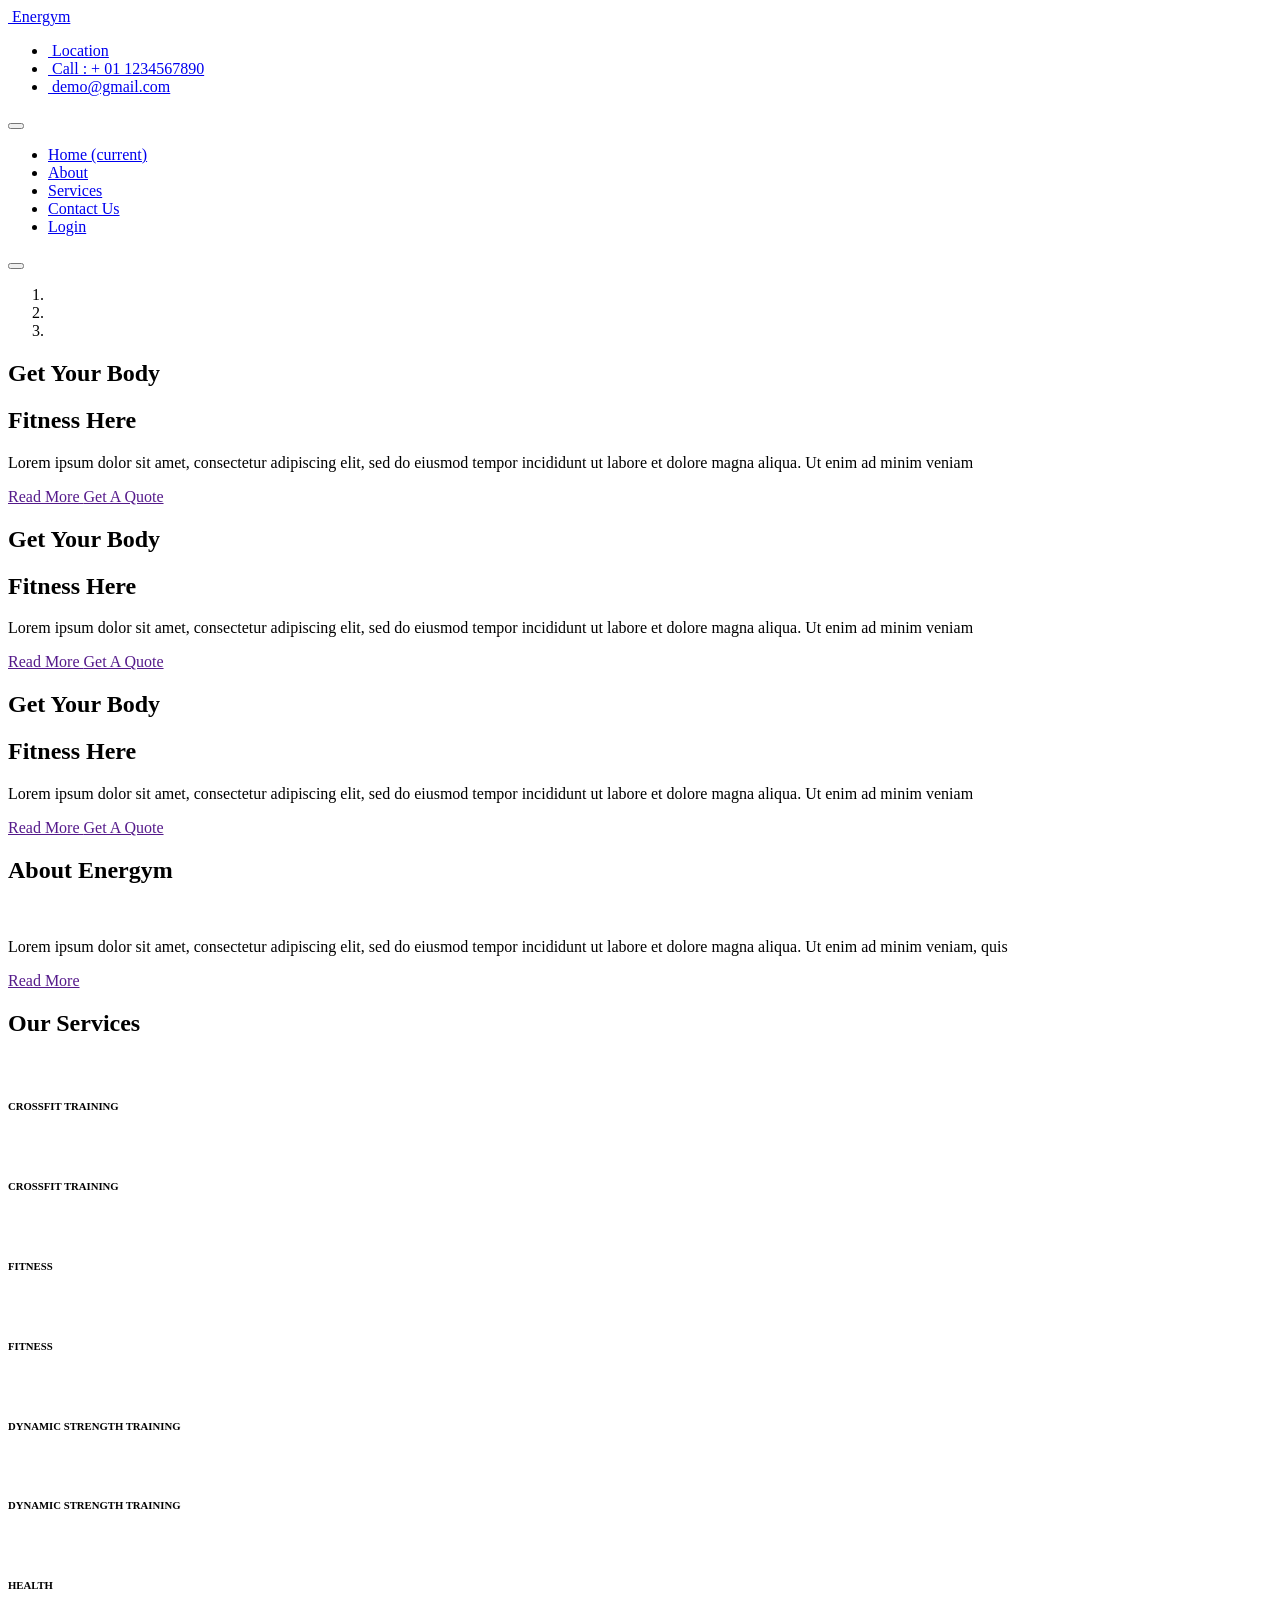
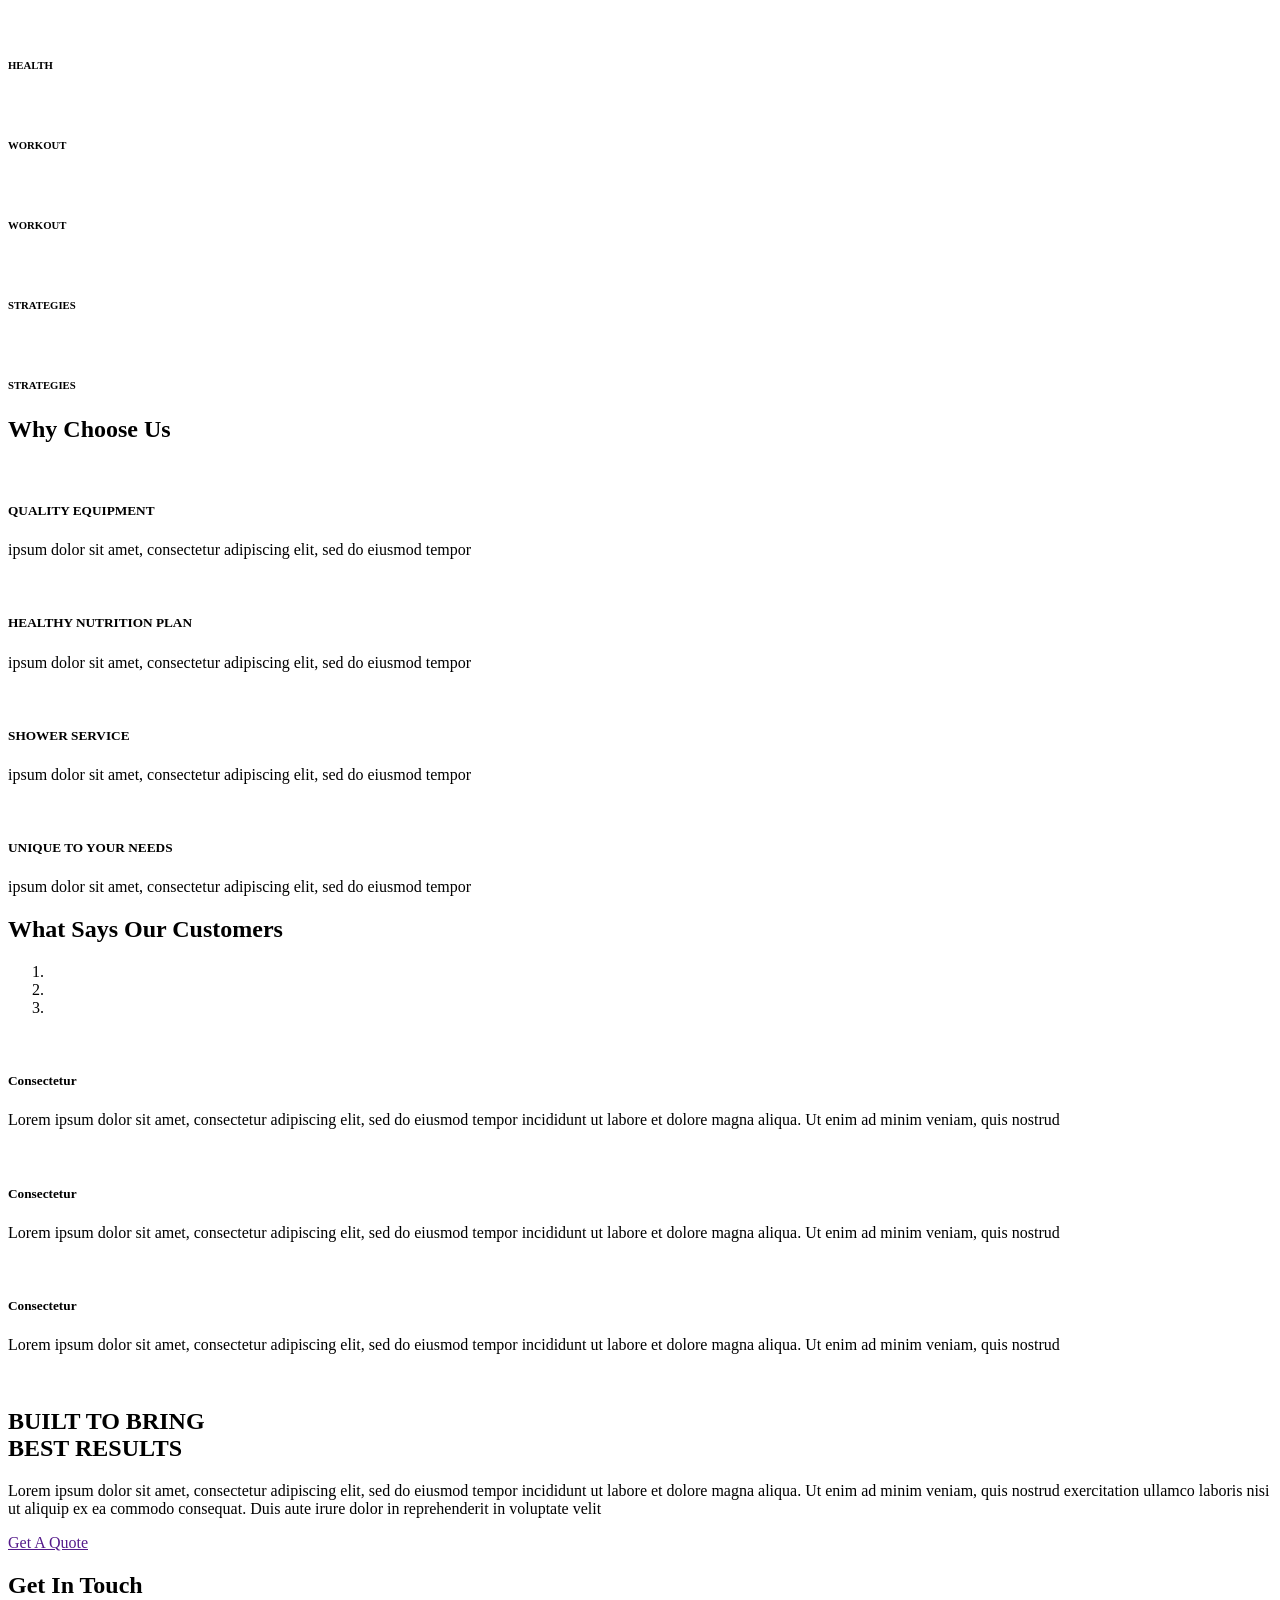
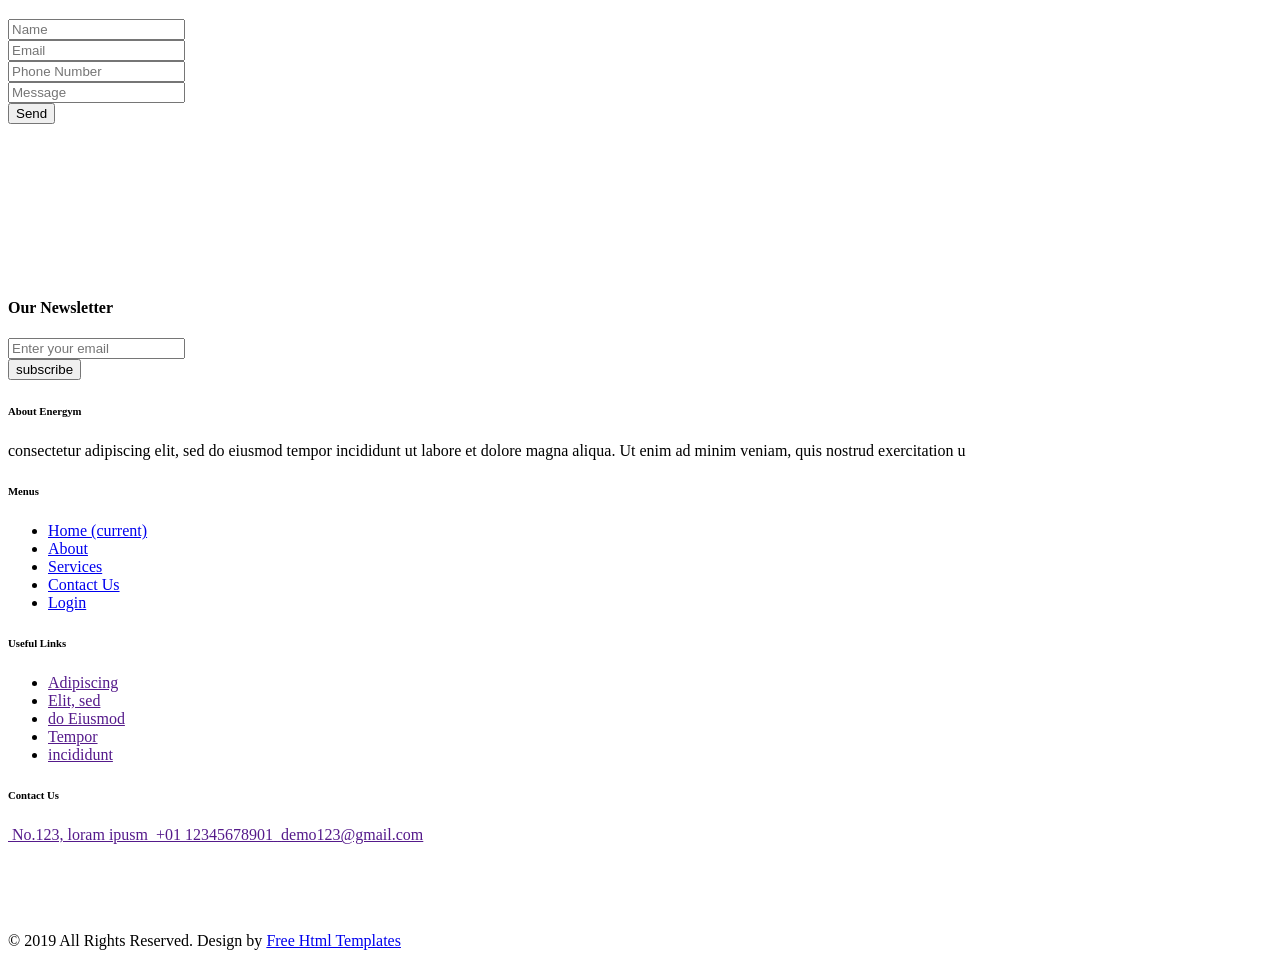
==== index.html @ 12dd6a68 "next" ====
<!DOCTYPE html>
<html>

<head>
  <!-- Basic -->
  <meta charset="utf-8" />
  <meta http-equiv="X-UA-Compatible" content="IE=edge" />
  <!-- Mobile Metas -->
  <meta name="viewport" content="width=device-width, initial-scale=1, shrink-to-fit=no" />
  <!-- Site Metas -->
  <meta name="keywords" content="" />
  <meta name="description" content="" />
  <meta name="author" content="" />

  <title>Energym</title>

  <!-- slider stylesheet -->
  <link rel="stylesheet" type="text/css"
    href="https://cdnjs.cloudflare.com/ajax/libs/OwlCarousel2/2.1.3/assets/owl.carousel.min.css" />

  <!-- bootstrap core css -->
  <link rel="stylesheet" type="text/css" href="css/bootstrap.css" />

  <!-- fonts style -->
  <link href="https://fonts.googleapis.com/css?family=Baloo+Chettan|Dosis:400,600,700|Poppins:400,600,700&display=swap"
    rel="stylesheet" />
  <!-- Custom styles for this template -->
  <link href="css/style.css" rel="stylesheet" />
  <!-- responsive style -->
  <link href="css/responsive.css" rel="stylesheet" />
</head>

<body>
  <div class="hero_area">
    <!-- header section strats -->
    <header class="header_section">
      <div class="container">
        <nav class="navbar navbar-expand-lg custom_nav-container">
          <a class="navbar-brand" href="index.html">
            <img src="images/logo.png" alt="" />
            <span>
              Energym
            </span>
          </a>
          <div class="contact_nav" id="">
            <ul class="navbar-nav ">
              <li class="nav-item">
                <a class="nav-link" href="service.html">
                  <img src="images/location.png" alt="" />
                  <span>Location</span>
                </a>
              </li>
              <li class="nav-item">
                <a class="nav-link" href="service.html">
                  <img src="images/call.png" alt="" />
                  <span>Call : + 01 1234567890</span>
                </a>
              </li>
              <li class="nav-item">
                <a class="nav-link" href="service.html">
                  <img src="images/envelope.png" alt="" />
                  <span>demo@gmail.com</span>
                </a>
              </li>
            </ul>
          </div>
        </nav>
      </div>

    </header>
    <!-- end header section -->
    <!-- slider section -->
    <section class=" slider_section position-relative">
      <div class="container">
        <div class="custom_nav2">
          <nav class="navbar navbar-expand-lg custom_nav-container ">
            <button class="navbar-toggler" type="button" data-toggle="collapse" data-target="#navbarSupportedContent"
              aria-controls="navbarSupportedContent" aria-expanded="false" aria-label="Toggle navigation">
              <span class="navbar-toggler-icon"></span>
            </button>

            <div class="collapse navbar-collapse" id="navbarSupportedContent">
              <div class="d-flex  flex-column flex-lg-row align-items-center">
                <ul class="navbar-nav  ">
                  <li class="nav-item active">
                    <a class="nav-link" href="index.html">Home <span class="sr-only">(current)</span></a>
                  </li>
                  <li class="nav-item">
                    <a class="nav-link" href="about.html">About </a>
                  </li>
                  <li class="nav-item">
                    <a class="nav-link" href="service.html">Services </a>
                  </li>
                  <li class="nav-item">
                    <a class="nav-link" href="contact.html">Contact Us</a>
                  </li>
                  <li class="nav-item">
                    <a class="nav-link" href="#">Login</a>
                  </li>
                </ul>
                <form class="form-inline my-2 my-lg-0 ml-0 ml-lg-4 mb-3 mb-lg-0">
                  <button class="btn  my-2 my-sm-0 nav_search-btn" type="submit"></button>
                </form>
              </div>
            </div>
          </nav>
        </div>
      </div>
      <div class="slider_container">
        <div id="carouselExampleIndicators" class="carousel slide" data-ride="carousel">
          <ol class="carousel-indicators">
            <li data-target="#carouselExampleIndicators" data-slide-to="0" class="active"></li>
            <li data-target="#carouselExampleIndicators" data-slide-to="1"></li>
            <li data-target="#carouselExampleIndicators" data-slide-to="2"></li>
          </ol>
          <div class="carousel-inner">
            <div class="carousel-item active">
              <div class="container">
                <div class="row">
                  <div class="col-lg-6 col-md-7 offset-md-6 offset-md-5">
                    <div class="detail-box">
                      <h2>
                        Get Your Body
                      </h2>
                      <h1>
                        Fitness Here
                      </h1>
                      <p>
                        Lorem ipsum dolor sit amet, consectetur adipiscing elit, sed do eiusmod tempor incididunt ut
                        labore et dolore magna aliqua. Ut enim ad minim veniam
                      </p>
                      <div class="btn-box">
                        <a href="" class="btn-1">
                          Read More
                        </a>
                        <a href="" class="btn-2">
                          Get A Quote
                        </a>
                      </div>
                    </div>
                  </div>
                </div>
              </div>
            </div>
            <div class="carousel-item ">
              <div class="container">
                <div class="row">
                  <div class="col-lg-6 col-md-7 offset-md-6 offset-md-5">
                    <div class="detail-box">
                      <h2>
                        Get Your Body
                      </h2>
                      <h1>
                        Fitness Here
                      </h1>
                      <p>
                        Lorem ipsum dolor sit amet, consectetur adipiscing elit, sed do eiusmod tempor incididunt ut
                        labore et dolore magna aliqua. Ut enim ad minim veniam
                      </p>
                      <div class="btn-box">
                        <a href="" class="btn-1">
                          Read More
                        </a>
                        <a href="" class="btn-2">
                          Get A Quote
                        </a>
                      </div>
                    </div>
                  </div>
                </div>
              </div>
            </div>
            <div class="carousel-item ">
              <div class="container">
                <div class="row">
                  <div class="col-lg-6 col-md-7 offset-md-6 offset-md-5">
                    <div class="detail-box">
                      <h2>
                        Get Your Body
                      </h2>
                      <h1>
                        Fitness Here
                      </h1>
                      <p>
                        Lorem ipsum dolor sit amet, consectetur adipiscing elit, sed do eiusmod tempor incididunt ut
                        labore et dolore magna aliqua. Ut enim ad minim veniam
                      </p>
                      <div class="btn-box">
                        <a href="" class="btn-1">
                          Read More
                        </a>
                        <a href="" class="btn-2">
                          Get A Quote
                        </a>
                      </div>
                    </div>
                  </div>
                </div>
              </div>
            </div>
          </div>
        </div>
      </div>
    </section>
    <!-- end slider section -->
  </div>


  <!-- about section -->

  <section class="about_section layout_padding">
    <div class="container">
      <div class="heading_container">
        <h2>
          About Energym
        </h2>
      </div>
      <div class="box">
        <div class="img-box">
          <img src="images/about-img.png" alt="">
        </div>
        <div class="detail-box">
          <p>
            Lorem ipsum dolor sit amet, consectetur adipiscing elit, sed do eiusmod tempor incididunt ut labore et
            dolore magna aliqua. Ut enim ad minim veniam, quis
          </p>
          <a href="">
            Read More
          </a>
        </div>
      </div>
    </div>
  </section>
  <!-- end about section -->

  <!-- service section -->

  <section class="service_section layout_padding">
    <div class="container">
      <div class="heading_container">
        <h2>
          Our Services
        </h2>
      </div>
      <div class="service_container">
        <div class="box">
          <img src="images/s-1.jpg" alt="">
          <h6 class="visible_heading">
            CROSSFIT TRAINING
          </h6>
          <div class="link_box">
            <a href="">
              <img src="images/link.png" alt="">
            </a>
            <h6>
              CROSSFIT TRAINING
            </h6>
          </div>
        </div>
        <div class="box">
          <img src="images/s-2.jpg" alt="">
          <h6 class="visible_heading">
            FITNESS
          </h6>
          <div class="link_box">
            <a href="">
              <img src="images/link.png" alt="">
            </a>
            <h6>
              FITNESS
            </h6>
          </div>
        </div>
        <div class="box">
          <img src="images/s-3.jpg" alt="">
          <h6 class="visible_heading">
            DYNAMIC STRENGTH TRAINING
          </h6>
          <div class="link_box">
            <a href="">
              <img src="images/link.png" alt="">
            </a>
            <h6>
              DYNAMIC STRENGTH TRAINING
            </h6>
          </div>
        </div>
        <div class="box">
          <img src="images/s-4.jpg" alt="">
          <h6 class="visible_heading">
            HEALTH
          </h6>
          <div class="link_box">
            <a href="">
              <img src="images/link.png" alt="">
            </a>
            <h6>
              HEALTH
            </h6>
          </div>
        </div>
        <div class="box">
          <img src="images/s-5.jpg" alt="">
          <h6 class="visible_heading">
            WORKOUT
          </h6>
          <div class="link_box">
            <a href="">
              <img src="images/link.png" alt="">
            </a>
            <h6>
              WORKOUT
            </h6>
          </div>
        </div>
        <div class="box">
          <img src="images/s-6.jpg" alt="">
          <h6 class="visible_heading">
            STRATEGIES
          </h6>
          <div class="link_box">
            <a href="">
              <img src="images/link.png" alt="">
            </a>
            <h6>
              STRATEGIES
            </h6>
          </div>
        </div>
      </div>
    </div>
  </section>

  <!-- end service section -->


  <!-- Us section -->

  <section class="us_section layout_padding">
    <div class="container">
      <div class="heading_container">
        <h2>
          Why Choose Us
        </h2>
      </div>
      <div class="us_container">
        <div class="box">
          <div class="img-box">
            <img src="images/u-1.png" alt="">
          </div>
          <div class="detail-box">
            <h5>
              QUALITY EQUIPMENT
            </h5>
            <p>
              ipsum dolor sit amet, consectetur adipiscing elit, sed do eiusmod tempor
            </p>
          </div>
        </div>
        <div class="box">
          <div class="img-box">
            <img src="images/u-2.png" alt="">
          </div>
          <div class="detail-box">
            <h5>
              HEALTHY NUTRITION PLAN
            </h5>
            <p>
              ipsum dolor sit amet, consectetur adipiscing elit, sed do eiusmod tempor
            </p>
          </div>
        </div>
        <div class="box">
          <div class="img-box">
            <img src="images/u-3.png" alt="">
          </div>
          <div class="detail-box">
            <h5>
              SHOWER SERVICE
            </h5>
            <p>
              ipsum dolor sit amet, consectetur adipiscing elit, sed do eiusmod tempor
            </p>
          </div>
        </div>
        <div class="box">
          <div class="img-box">
            <img src="images/u-4.png" alt="">
          </div>
          <div class="detail-box">
            <h5>
              UNIQUE TO YOUR NEEDS
            </h5>
            <p>
              ipsum dolor sit amet, consectetur adipiscing elit, sed do eiusmod tempor
            </p>
          </div>
        </div>
      </div>
    </div>
  </section>

  <!-- end us section -->


  <!-- client section -->

  <section class="client_section layout_padding">
    <div class="container">
      <div class="heading_container">
        <h2>
          What Says Our Customers
        </h2>
      </div>
      <div id="carouselExample2Indicators" class="carousel slide" data-ride="carousel">
        <ol class="carousel-indicators">
          <li data-target="#carouselExample2Indicators" data-slide-to="0" class="active"></li>
          <li data-target="#carouselExample2Indicators" data-slide-to="1"></li>
          <li data-target="#carouselExample2Indicators" data-slide-to="2"></li>
        </ol>
        <div class="carousel-inner">
          <div class="carousel-item active">
            <div class="box">
              <div class="img-box">
                <img src="images/client.png" alt="">
              </div>
              <div class="detail-box">
                <h5>
                  Consectetur
                </h5>
                <p>
                  Lorem ipsum dolor sit amet, consectetur adipiscing elit, sed do eiusmod tempor incididunt ut labore et
                  dolore magna aliqua. Ut enim ad minim veniam, quis nostrud
                </p>
              </div>
            </div>
          </div>
          <div class="carousel-item">
            <div class="box">
              <div class="img-box">
                <img src="images/client.png" alt="">
              </div>
              <div class="detail-box">
                <h5>
                  Consectetur
                </h5>
                <p>
                  Lorem ipsum dolor sit amet, consectetur adipiscing elit, sed do eiusmod tempor incididunt ut labore et
                  dolore magna aliqua. Ut enim ad minim veniam, quis nostrud
                </p>
              </div>
            </div>
          </div>
          <div class="carousel-item">
            <div class="box">
              <div class="img-box">
                <img src="images/client.png" alt="">
              </div>
              <div class="detail-box">
                <h5>
                  Consectetur
                </h5>
                <p>
                  Lorem ipsum dolor sit amet, consectetur adipiscing elit, sed do eiusmod tempor incididunt ut labore et
                  dolore magna aliqua. Ut enim ad minim veniam, quis nostrud
                </p>
              </div>
            </div>
          </div>
        </div>
      </div>

    </div>
  </section>

  <!-- end client section -->

  <!-- result section -->

  <section class="result_section">
    <div class="container-fluid">
      <div class="row">
        <div class="col-md-6 px-0">
          <div class="img-box">
            <img src="images/result-img.jpg" alt="">
          </div>
        </div>
        <div class="col-lg-4 col-md-5">
          <div class="detail-box">
            <h2>
              BUILT TO BRING <br>
              BEST RESULTS
            </h2>
            <p>
              Lorem ipsum dolor sit amet, consectetur adipiscing elit, sed do eiusmod tempor incididunt ut labore et
              dolore magna aliqua. Ut enim ad minim veniam, quis nostrud exercitation ullamco laboris nisi ut aliquip ex
              ea commodo consequat. Duis aute irure dolor in reprehenderit in voluptate velit
            </p>
            <a href="">
              Get A Quote
            </a>
          </div>
        </div>
      </div>
    </div>
  </section>

  <!-- end result section -->


  <!-- contact section -->
  <section class="contact_section layout_padding">
    <div class="container">
      <div class="heading_container">
        <h2>
          <span>
            Get In Touch
          </span>
        </h2>
      </div>
      <div class="layout_padding2-top">
        <div class="row">
          <div class="col-md-6 ">
            <form action="">
              <div class="contact_form-container">
                <div>
                  <div>
                    <input type="text" placeholder="Name" />
                  </div>
                  <div>
                    <input type="email" placeholder="Email" />
                  </div>
                  <div>
                    <input type="text" placeholder="Phone Number" />
                  </div>
                  <div class="mt-5">
                    <input type="text" placeholder="Message" />
                  </div>
                  <div class="mt-5">
                    <button type="submit">
                      Send
                    </button>
                  </div>
                </div>
              </div>
            </form>
          </div>
          <div class="col-md-6">
            <div class="map_container">
              <div class="map-responsive">
                <iframe
                  src="https://www.google.com/maps/embed/v1/place?key=AIzaSyA0s1a7phLN0iaD6-UE7m4qP-z21pH0eSc&q=Eiffel+Tower+Paris+France"
                  width="600" height="300" frameborder="0" style="border:0; width: 100%; height:100%"
                  allowfullscreen></iframe>
              </div>
            </div>
          </div>
        </div>
      </div>
    </div>
  </section>
  <!-- end contact section -->


  <!-- info section -->

  <section class="info_section layout_padding2-top">
    <div class="container">
      <div class="info_form">
        <h4>
          Our Newsletter
        </h4>
        <form action="">
          <input type="text" placeholder="Enter your email">
          <div class="d-flex justify-content-end">
            <button>
              subscribe
            </button>
          </div>
        </form>
      </div>
    </div>
    <div class="container">
      <div class="row">
        <div class="col-md-3">
          <h6>
            About Energym
          </h6>
          <p>
            consectetur adipiscing elit, sed do eiusmod tempor incididunt ut labore et dolore magna aliqua. Ut enim ad
            minim veniam, quis nostrud exercitation u
          </p>
        </div>
        <div class="col-md-2 offset-md-1">
          <h6>
            Menus
          </h6>
          <ul>
            <li class=" active">
              <a class="" href="index.html">Home <span class="sr-only">(current)</span></a>
            </li>
            <li class="">
              <a class="" href="about.html">About </a>
            </li>
            <li class="">
              <a class="" href="service.html">Services </a>
            </li>
            <li class="">
              <a class="" href="#contactSection">Contact Us</a>
            </li>
            <li class="">
              <a class="" href="#">Login</a>
            </li>
          </ul>
        </div>
        <div class="col-md-3">
          <h6>
            Useful Links
          </h6>
          <ul>
            <li>
              <a href="">
                Adipiscing
              </a>
            </li>
            <li>
              <a href="">
                Elit, sed
              </a>
            </li>
            <li>
              <a href="">
                do Eiusmod
              </a>
            </li>
            <li>
              <a href="">
                Tempor
              </a>
            </li>
            <li>
              <a href="">
                incididunt
              </a>
            </li>
          </ul>
        </div>
        <div class="col-md-3">
          <h6>
            Contact Us
          </h6>
          <div class="info_link-box">
            <a href="">
              <img src="images/location-white.png" alt="">
              <span> No.123, loram ipusm</span>
            </a>
            <a href="">
              <img src="images/call-white.png" alt="">
              <span>+01 12345678901</span>
            </a>
            <a href="">
              <img src="images/mail-white.png" alt="">
              <span> demo123@gmail.com</span>
            </a>
          </div>
          <div class="info_social">
            <div>
              <a href="">
                <img src="images/facebook-logo-button.png" alt="">
              </a>
            </div>
            <div>
              <a href="">
                <img src="images/twitter-logo-button.png" alt="">
              </a>
            </div>
            <div>
              <a href="">
                <img src="images/linkedin.png" alt="">
              </a>
            </div>
            <div>
              <a href="">
                <img src="images/instagram.png" alt="">
              </a>
            </div>
          </div>
        </div>
      </div>
    </div>
  </section>

  <!-- end info section -->


  <!-- footer section -->
  <section class="container-fluid footer_section ">
    <p>
      &copy; 2019 All Rights Reserved. Design by
      <a href="https://html.design/">Free Html Templates</a>
    </p>
  </section>
  <!-- footer section -->

  <script type="text/javascript" src="js/jquery-3.4.1.min.js"></script>
  <script type="text/javascript" src="js/bootstrap.js"></script>

  <script>
    function openNav() {
      document.getElementById("myNav").classList.toggle("menu_width");
      document
        .querySelector(".custom_menu-btn")
        .classList.toggle("menu_btn-style");
    }
  </script>
</body>

</html>
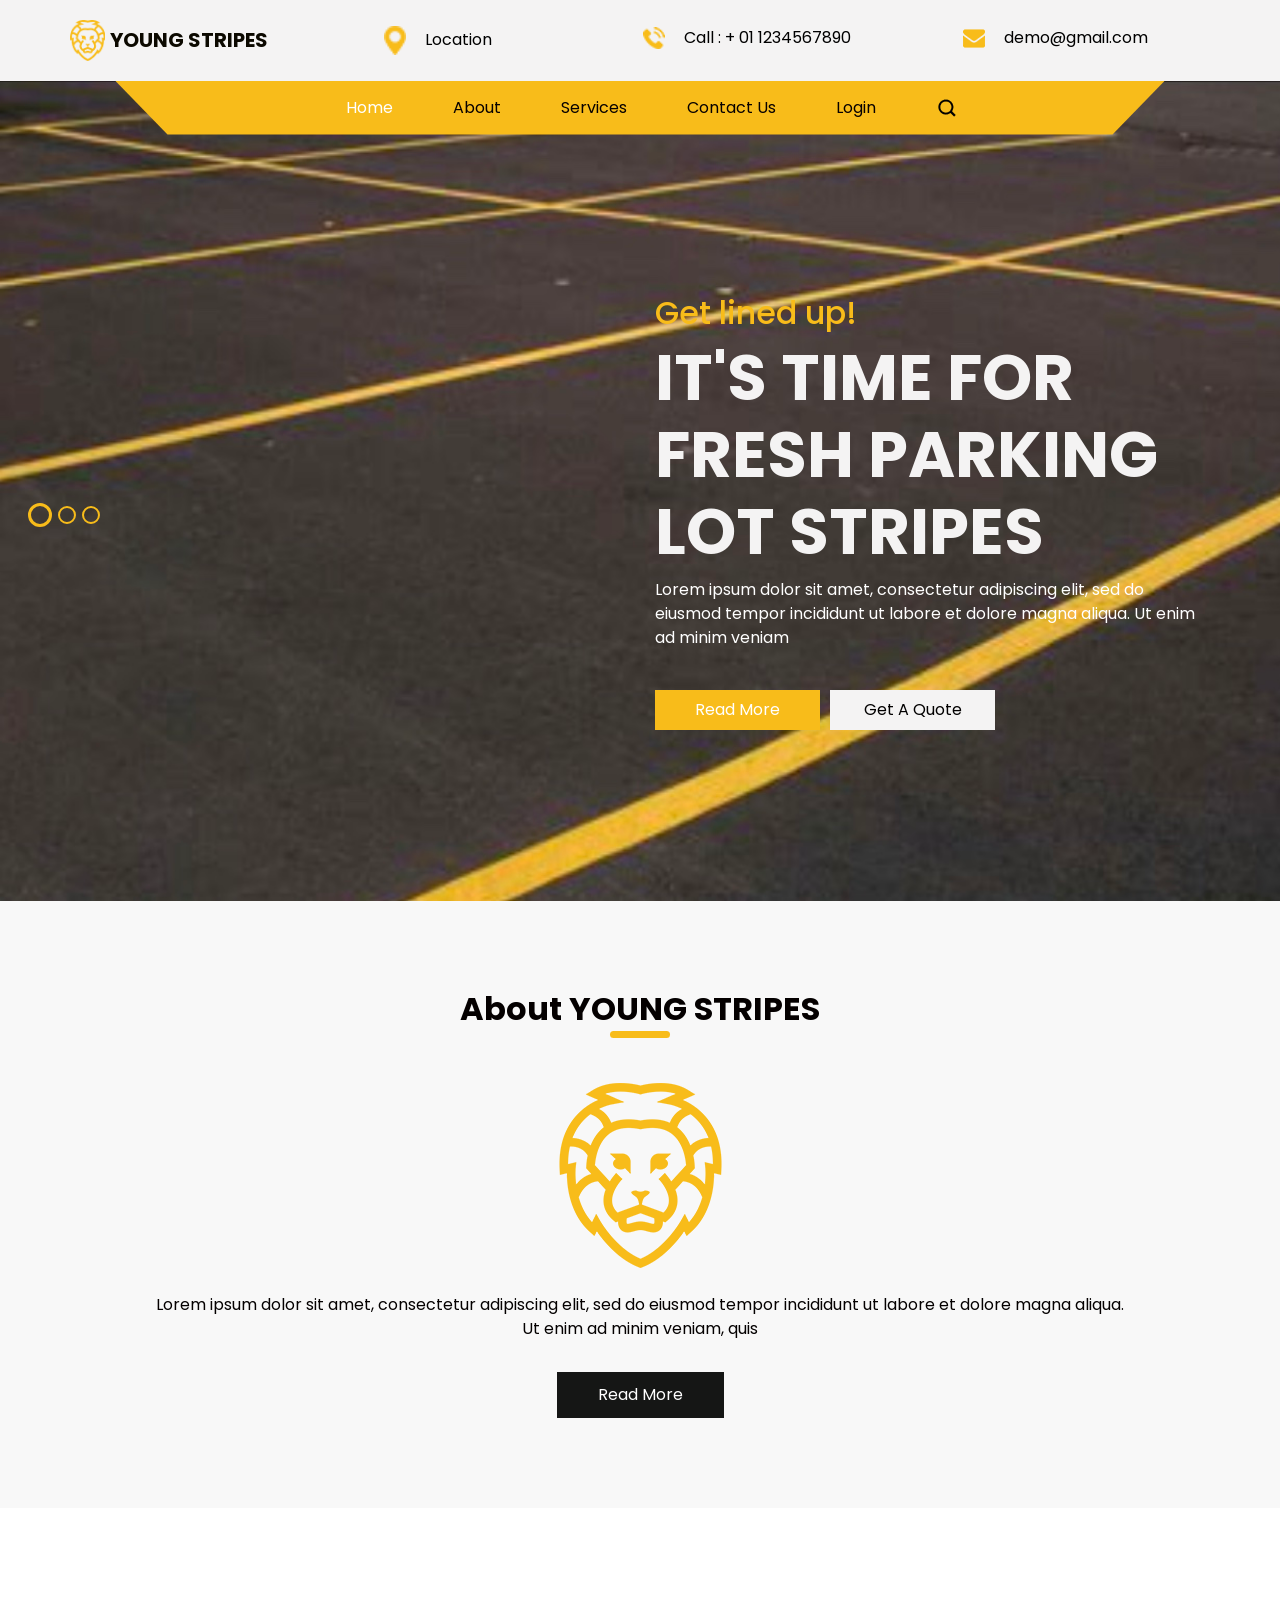
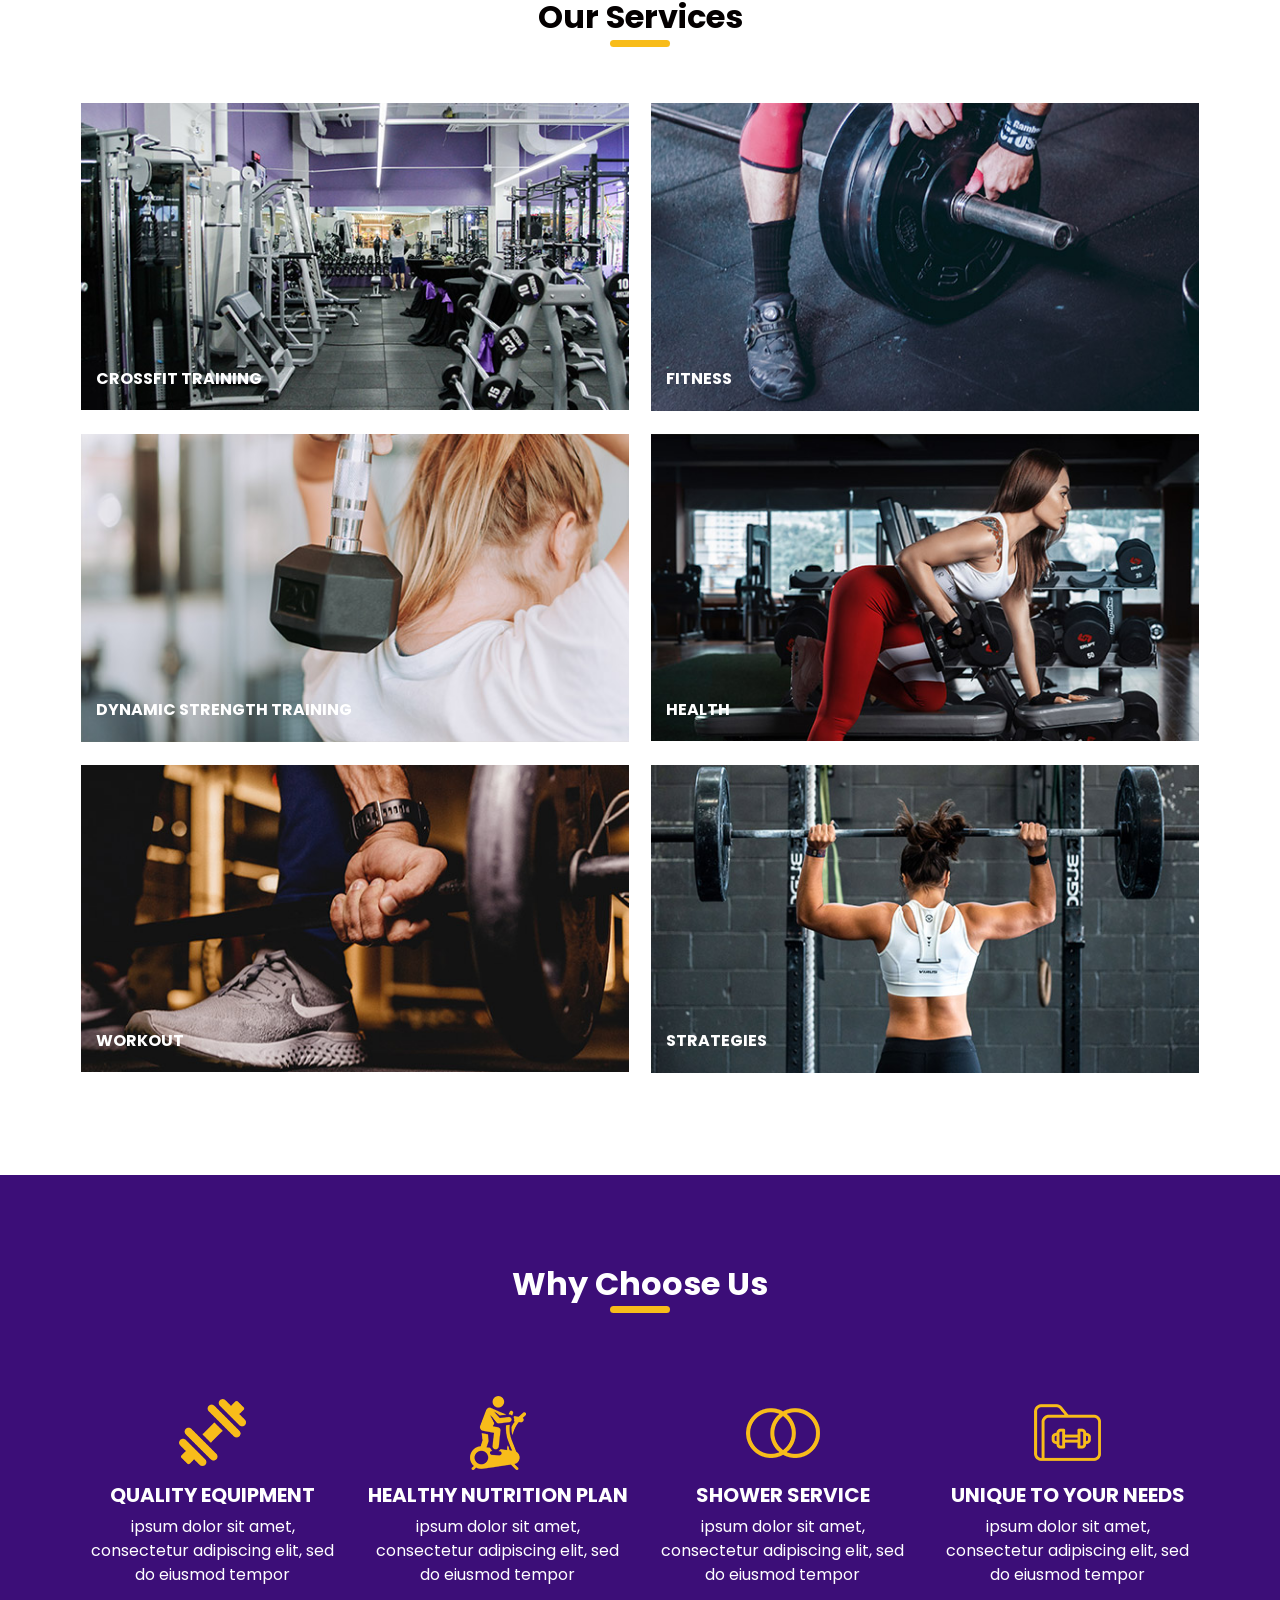
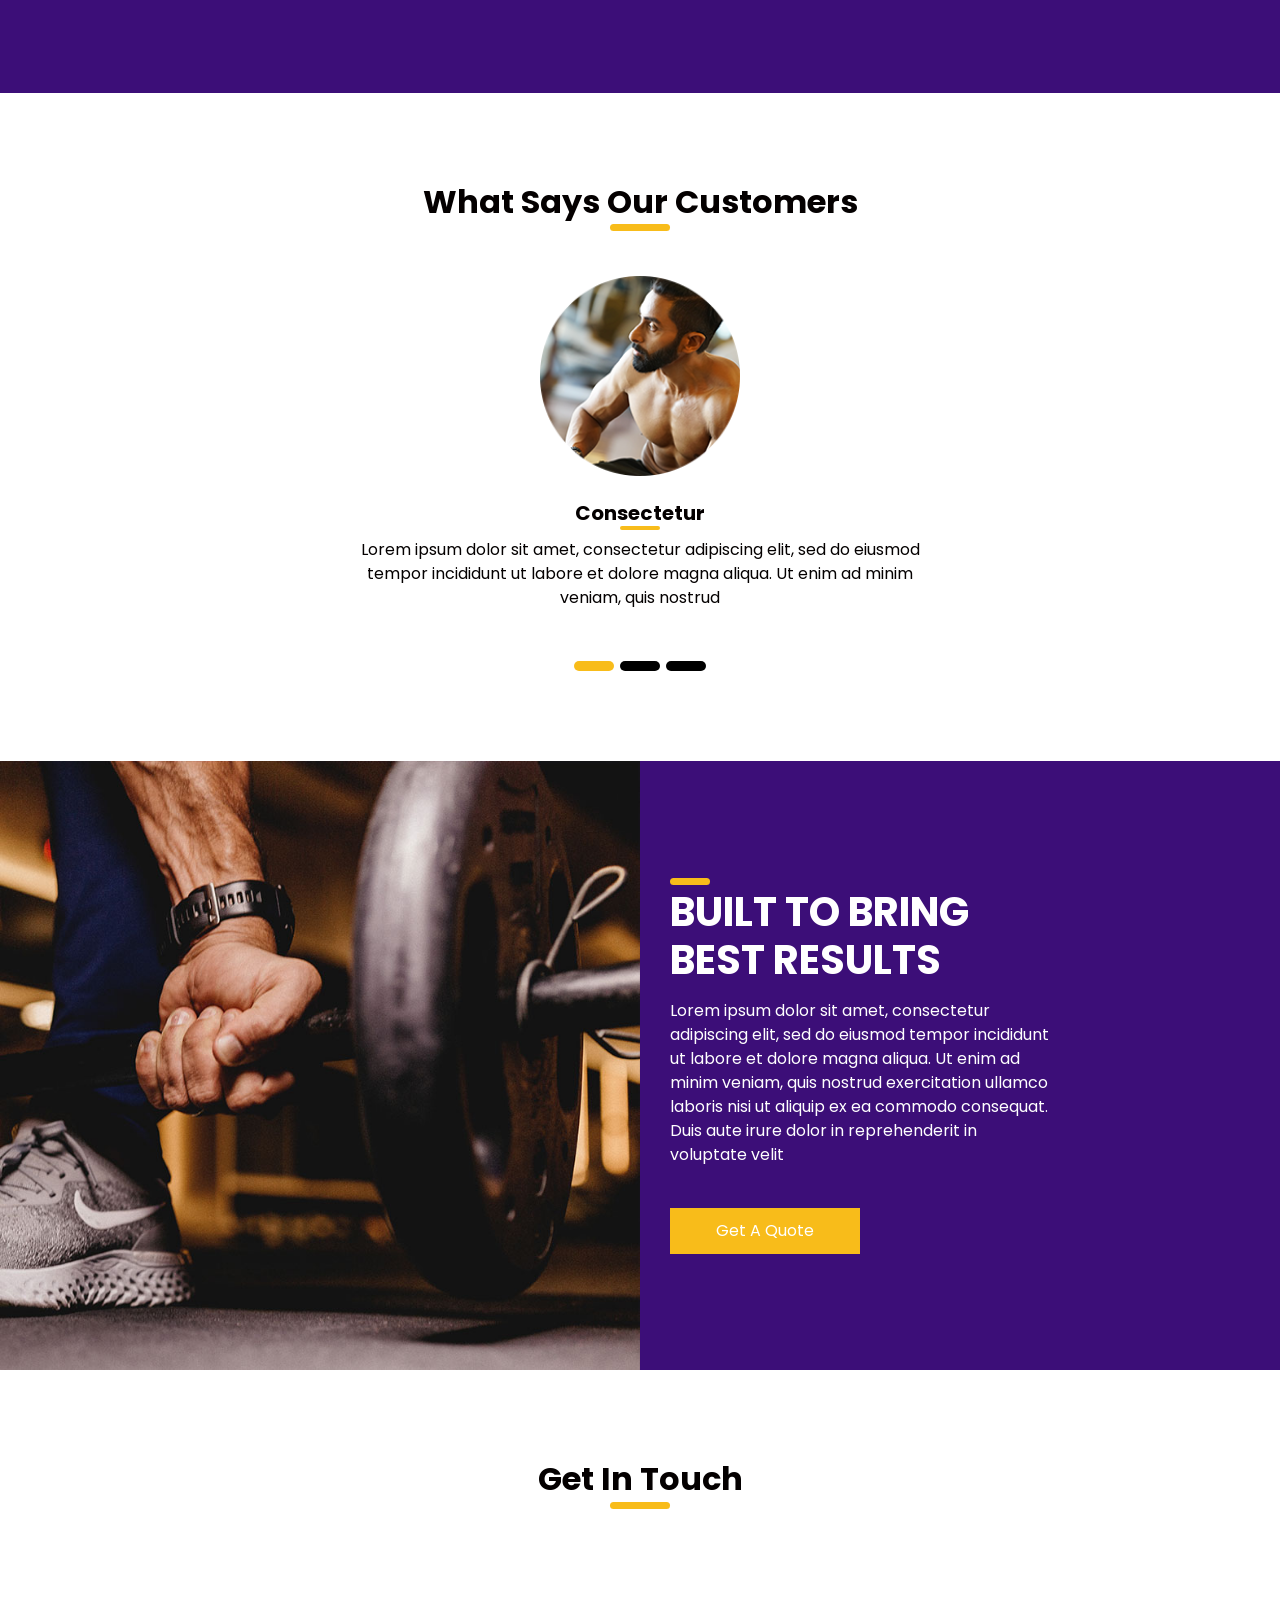
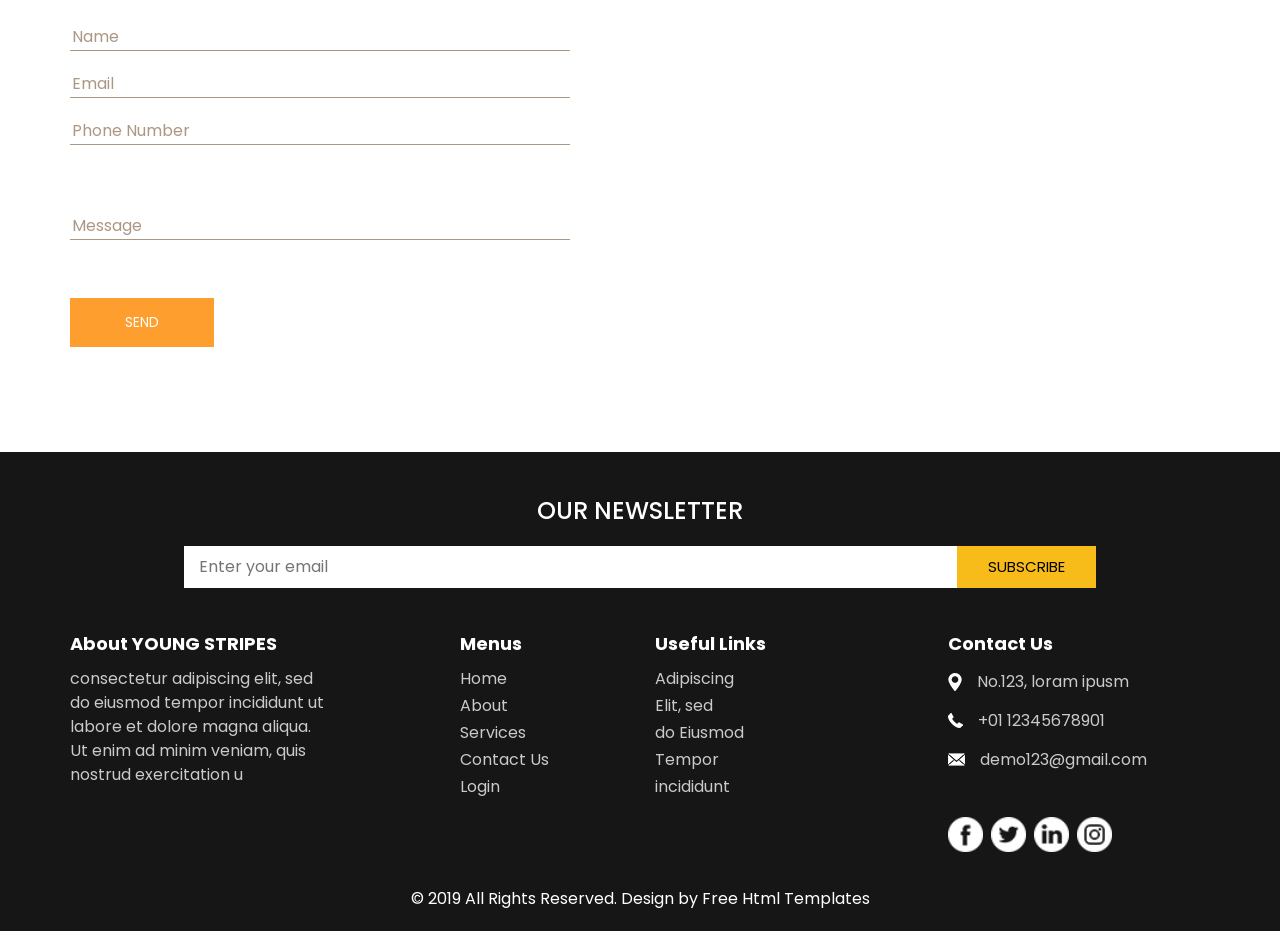
==== commit 61e76491: "updates" ====
--- a/index.html
+++ b/index.html
@@ -12,7 +12,7 @@
   <meta name="description" content="" />
   <meta name="author" content="" />
 
-  <title>Energym</title>
+  <title>YOUNG STRIPES</title>
 
   <!-- slider stylesheet -->
   <link rel="stylesheet" type="text/css"
@@ -39,7 +39,7 @@
           <a class="navbar-brand" href="index.html">
             <img src="images/logo.png" alt="" />
             <span>
-              Energym
+              YOUNG STRIPES
             </span>
           </a>
           <div class="contact_nav" id="">
@@ -120,10 +120,10 @@
                   <div class="col-lg-6 col-md-7 offset-md-6 offset-md-5">
                     <div class="detail-box">
                       <h2>
-                        Get Your Body
+                        Get lined up!
                       </h2>
                       <h1>
-                        Fitness Here
+                        It's time for fresh PARKING LOT STRIPES
                       </h1>
                       <p>
                         Lorem ipsum dolor sit amet, consectetur adipiscing elit, sed do eiusmod tempor incididunt ut
@@ -148,10 +148,10 @@
                   <div class="col-lg-6 col-md-7 offset-md-6 offset-md-5">
                     <div class="detail-box">
                       <h2>
-                        Get Your Body
+                        Get lined up!
                       </h2>
                       <h1>
-                        Fitness Here
+                        SAFETY and ACCESSIBLITY
                       </h1>
                       <p>
                         Lorem ipsum dolor sit amet, consectetur adipiscing elit, sed do eiusmod tempor incididunt ut
@@ -176,10 +176,10 @@
                   <div class="col-lg-6 col-md-7 offset-md-6 offset-md-5">
                     <div class="detail-box">
                       <h2>
-                        Get Your Body
+                        Get lined up!
                       </h2>
                       <h1>
-                        Fitness Here
+                        Don't let Grandma get run over in your parking lot. 
                       </h1>
                       <p>
                         Lorem ipsum dolor sit amet, consectetur adipiscing elit, sed do eiusmod tempor incididunt ut
@@ -212,7 +212,7 @@
     <div class="container">
       <div class="heading_container">
         <h2>
-          About Energym
+          About YOUNG STRIPES
         </h2>
       </div>
       <div class="box">
@@ -584,7 +584,7 @@
       <div class="row">
         <div class="col-md-3">
           <h6>
-            About Energym
+            About YOUNG STRIPES
           </h6>
           <p>
             consectetur adipiscing elit, sed do eiusmod tempor incididunt ut labore et dolore magna aliqua. Ut enim ad
--- a/css/style.css
+++ b/css/style.css
@@ -0,0 +1,922 @@
+body {
+  font-family: "Poppins", sans-serif;
+  color: #040000;
+  background-color: #ffffff;
+}
+
+.layout_padding {
+  padding: 90px 0;
+}
+
+.layout_padding2 {
+  padding: 45px 0;
+}
+
+.layout_padding2-top {
+  padding-top: 45px;
+}
+
+.layout_padding2-bottom {
+  padding-bottom: 45px;
+}
+
+.layout_padding-top {
+  padding-top: 90px;
+}
+
+.layout_padding-bottom {
+  padding-bottom: 90px;
+}
+
+.heading_container {
+  display: -webkit-box;
+  display: -ms-flexbox;
+  display: flex;
+  -webkit-box-pack: center;
+      -ms-flex-pack: center;
+          justify-content: center;
+  text-align: center;
+  margin-bottom: 45px;
+}
+
+.heading_container h2 {
+  font-weight: bold;
+  display: -webkit-box;
+  display: -ms-flexbox;
+  display: flex;
+  position: relative;
+  padding-bottom: 10px;
+  margin: 0;
+}
+
+.heading_container h2::before {
+  content: "";
+  position: absolute;
+  bottom: 0;
+  left: 50%;
+  width: 60px;
+  height: 7px;
+  border-radius: 10px;
+  background-color: #f8bc1a;
+  -webkit-transform: translateX(-50%);
+          transform: translateX(-50%);
+}
+
+/*header section*/
+.hero_area {
+  height: 100vh;
+  background: -webkit-gradient(linear, left top, right top, from(rgba(255, 255, 255, 0)), to(rgba(255, 255, 255, 0))), url(../images/hero-bg.jpg);
+  background: linear-gradient(to right, rgba(255, 255, 255, 0), rgba(255, 255, 255, 0)), url(../images/hero-bg.jpg);
+  background-repeat: no-repeat;
+  background-size: cover;
+  background-position: right bottom;
+}
+
+.sub_page .hero_area {
+  height: auto;
+}
+
+.sub_page .slider_section {
+  background: none;
+}
+
+.sub_page.about_page .slider_section {
+  background-color: #f8f8f8;
+}
+
+.header_section {
+  background-color: #f4f3f3;
+}
+
+.header_section .nav_container {
+  margin: 0 auto;
+}
+
+.custom_nav-container .contact_nav {
+  width: 95%;
+  margin-right: auto;
+}
+
+.custom_nav-container .contact_nav .nav-item {
+  -webkit-box-flex: 1;
+      -ms-flex: 1;
+          flex: 1;
+}
+
+.custom_nav-container .contact_nav .nav-item .nav-link {
+  padding: 0px 25px;
+  color: #000000;
+  text-align: center;
+}
+
+.custom_nav-container .contact_nav .nav-item .nav-link img {
+  width: 22px;
+  margin-right: 15px;
+}
+
+.custom_nav2 {
+  padding: 0 45px;
+}
+
+.custom_nav2 .custom_nav-container {
+  padding: 5px 0;
+  background-color: #f8bc1a;
+  -webkit-clip-path: polygon(0 0, 100% 0%, 95% 100%, 5% 100%);
+          clip-path: polygon(0 0, 100% 0%, 95% 100%, 5% 100%);
+}
+
+.custom_nav2 .navbar-expand-lg .navbar-nav .nav-item .nav-link {
+  padding: 10px 30px;
+  color: #070101;
+  text-align: center;
+  position: relative;
+}
+
+.custom_nav2 .navbar-expand-lg .navbar-nav .nav-item.active .nav-link, .custom_nav2 .navbar-expand-lg .navbar-nav .nav-item:hover .nav-link {
+  color: #ffffff;
+}
+
+.custom_nav2 #navbarSupportedContent {
+  -webkit-box-pack: center;
+      -ms-flex-pack: center;
+          justify-content: center;
+}
+
+a,
+a:hover,
+a:focus {
+  text-decoration: none;
+}
+
+a:hover,
+a:focus {
+  color: initial;
+}
+
+.btn,
+.btn:focus {
+  outline: none !important;
+  -webkit-box-shadow: none;
+          box-shadow: none;
+}
+
+.custom_nav-container .nav_search-btn {
+  background-image: url(../images/search-icon-black.png);
+  background-size: 18px;
+  background-repeat: no-repeat;
+  width: 35px;
+  height: 35px;
+  padding: 0;
+  border: none;
+  margin: 0 40px 0 15px;
+  background-position: center;
+}
+
+.custom_nav-container .nav_search-btn:hover {
+  background-image: url(../images/search-icon.png);
+}
+
+.navbar-brand {
+  display: -webkit-box;
+  display: -ms-flexbox;
+  display: flex;
+  -webkit-box-align: center;
+      -ms-flex-align: center;
+          align-items: center;
+}
+
+.navbar-brand img {
+  width: 35px;
+  margin-right: 5px;
+}
+
+.navbar-brand span {
+  font-size: 20px;
+  font-weight: bold;
+  color: #0c0900;
+  text-transform: uppercase;
+}
+
+.custom_nav-container {
+  z-index: 99999;
+  padding: 15px 0;
+}
+
+.custom_nav-container .navbar-toggler {
+  outline: none;
+}
+
+.custom_nav-container .navbar-toggler .navbar-toggler-icon {
+  background-image: url(../images/menu.png);
+  background-size: 42px;
+}
+
+.custom_nav-container .nav_search-btn {
+  margin: auto;
+}
+
+/*end header section*/
+/* slider section */
+.slider_section {
+  height: calc(100% - 80px);
+  background-image: url(../images/slider-bg.jpg);
+  background-size: cover;
+}
+
+.slider_section .slider_container {
+  height: calc(100% - 60px);
+  display: -webkit-box;
+  display: -ms-flexbox;
+  display: flex;
+  -webkit-box-align: center;
+      -ms-flex-align: center;
+          align-items: center;
+}
+
+.slider_section #carouselExampleIndicators {
+  width: 100%;
+}
+
+.slider_section .detail-box h2 {
+  color: #f8bc1a;
+}
+
+.slider_section .detail-box h1 {
+  font-size: 4rem;
+  font-weight: bold;
+  color: #f4f3f3;
+  text-transform: uppercase;
+}
+
+.slider_section .detail-box p {
+  color: #ffffff;
+}
+
+.slider_section .detail-box .btn-box {
+  display: -webkit-box;
+  display: -ms-flexbox;
+  display: flex;
+  -ms-flex-wrap: wrap;
+      flex-wrap: wrap;
+  margin-top: 35px;
+  margin: 35px -5px 0 -5px;
+}
+
+.slider_section .detail-box .btn-box a {
+  width: 165px;
+  text-align: center;
+  margin: 5px;
+}
+
+.slider_section .detail-box .btn-box .btn-1 {
+  display: inline-block;
+  padding: 7px 0;
+  background-color: #f8bc1a;
+  border: 1px solid #f8bc1a;
+  color: #ffffff;
+}
+
+.slider_section .detail-box .btn-box .btn-1:hover {
+  background-color: transparent;
+  color: #f8bc1a;
+}
+
+.slider_section .detail-box .btn-box .btn-2 {
+  display: inline-block;
+  padding: 7px 0;
+  background-color: #f4f3f3;
+  border: 1px solid #f4f3f3;
+  color: #020000;
+}
+
+.slider_section .detail-box .btn-box .btn-2:hover {
+  background-color: transparent;
+  color: #f4f3f3;
+}
+
+.slider_section .carousel-indicators {
+  bottom: 50%;
+  margin: 0;
+  -webkit-transform: translateY(50%);
+          transform: translateY(50%);
+  -webkit-box-align: center;
+      -ms-flex-align: center;
+          align-items: center;
+  -webkit-box-pack: start;
+      -ms-flex-pack: start;
+          justify-content: flex-start;
+  left: 25px;
+}
+
+.slider_section .carousel-indicators li {
+  width: 14px;
+  height: 14px;
+  opacity: 1;
+  background-color: transparent;
+  border: 2px solid #f8bc1a;
+  border-radius: 100%;
+}
+
+.slider_section .carousel-indicators li.active {
+  width: 18px;
+  height: 18px;
+  border: 3px solid #f8bc1a;
+}
+
+.slider_section .number_box {
+  width: 50px;
+  position: absolute;
+  left: 25px;
+  top: 50%;
+  display: -webkit-box;
+  display: -ms-flexbox;
+  display: flex;
+  -webkit-box-orient: vertical;
+  -webkit-box-direction: normal;
+      -ms-flex-direction: column;
+          flex-direction: column;
+  -webkit-box-align: center;
+      -ms-flex-align: center;
+          align-items: center;
+  color: #f8bc1a;
+  -webkit-transform: translateY(-50%);
+          transform: translateY(-50%);
+}
+
+.slider_section .number_box hr {
+  border: none;
+  width: 1px;
+  height: 200px;
+  background-color: #f8bc1a;
+  margin: 2rem 0;
+}
+
+/* end slider section */
+.about_section {
+  background-color: #f8f8f8;
+}
+
+.about_section .box {
+  display: -webkit-box;
+  display: -ms-flexbox;
+  display: flex;
+  -webkit-box-orient: vertical;
+  -webkit-box-direction: normal;
+      -ms-flex-direction: column;
+          flex-direction: column;
+  -webkit-box-align: center;
+      -ms-flex-align: center;
+          align-items: center;
+  text-align: center;
+  width: 85%;
+  margin: 0 auto;
+}
+
+.about_section .box .img-box img {
+  max-width: 100%;
+}
+
+.about_section .box .detail-box {
+  margin-top: 25px;
+}
+
+.about_section .box .detail-box a {
+  display: inline-block;
+  padding: 10px 40px;
+  background-color: #151615;
+  border: 1px solid #151615;
+  color: #ffffff;
+  margin-top: 15px;
+}
+
+.about_section .box .detail-box a:hover {
+  background-color: transparent;
+  color: #151615;
+}
+
+.service_section .service_container {
+  display: -webkit-box;
+  display: -ms-flexbox;
+  display: flex;
+  -webkit-box-pack: center;
+      -ms-flex-pack: center;
+          justify-content: center;
+  -ms-flex-wrap: wrap;
+      flex-wrap: wrap;
+}
+
+.service_section .service_container .box {
+  position: relative;
+  color: #ffffff;
+  margin: 1%;
+  -ms-flex-preferred-size: 48%;
+      flex-basis: 48%;
+}
+
+.service_section .service_container .box h6 {
+  font-weight: bold;
+  text-transform: uppercase;
+}
+
+.service_section .service_container .box img {
+  width: 100%;
+}
+
+.service_section .service_container .box .visible_heading {
+  position: absolute;
+  bottom: 15px;
+  left: 15px;
+}
+
+.service_section .service_container .box .link_box {
+  display: none;
+  -webkit-box-orient: vertical;
+  -webkit-box-direction: normal;
+      -ms-flex-direction: column;
+          flex-direction: column;
+  -webkit-box-align: center;
+      -ms-flex-align: center;
+          align-items: center;
+  text-align: center;
+  position: absolute;
+  top: 50%;
+  left: 50%;
+  -webkit-transform: translate(-50%, -50%);
+          transform: translate(-50%, -50%);
+}
+
+.service_section .service_container .box .link_box a {
+  display: -webkit-box;
+  display: -ms-flexbox;
+  display: flex;
+  -webkit-box-pack: center;
+      -ms-flex-pack: center;
+          justify-content: center;
+  -webkit-box-align: center;
+      -ms-flex-align: center;
+          align-items: center;
+  width: 45px;
+  height: 45px;
+  border-radius: 100%;
+  background-color: #f8bc1a;
+}
+
+.service_section .service_container .box .link_box a img {
+  width: 20px;
+}
+
+.service_section .service_container .box .link_box a:hover {
+  opacity: .9;
+}
+
+.service_section .service_container .box .link_box h6 {
+  margin-top: 15px;
+}
+
+.service_section .service_container .box::before {
+  display: none;
+  content: "";
+  width: 100%;
+  height: 100%;
+  position: absolute;
+  left: 0;
+  top: 0;
+  background-color: rgba(67, 17, 125, 0.9);
+}
+
+.service_section .service_container .box:hover .link_box {
+  display: -webkit-box;
+  display: -ms-flexbox;
+  display: flex;
+}
+
+.service_section .service_container .box:hover::before {
+  display: block;
+}
+
+.service_section .service_container .box:hover .visible_heading {
+  display: none;
+}
+
+.us_section {
+  background-color: #3c0e78;
+  color: #ffffff;
+}
+
+.us_section .us_container {
+  display: -webkit-box;
+  display: -ms-flexbox;
+  display: flex;
+}
+
+.us_section .us_container .box {
+  display: -webkit-box;
+  display: -ms-flexbox;
+  display: flex;
+  -webkit-box-orient: vertical;
+  -webkit-box-direction: normal;
+      -ms-flex-direction: column;
+          flex-direction: column;
+  -webkit-box-align: center;
+      -ms-flex-align: center;
+          align-items: center;
+  text-align: center;
+  margin: 25px 10px 0 10px;
+}
+
+.us_section .us_container .box .img-box {
+  height: 100px;
+  display: -webkit-box;
+  display: -ms-flexbox;
+  display: flex;
+  -webkit-box-align: center;
+      -ms-flex-align: center;
+          align-items: center;
+  -webkit-box-pack: center;
+      -ms-flex-pack: center;
+          justify-content: center;
+}
+
+.us_section .us_container .box .img-box img {
+  max-width: 100%;
+}
+
+.us_section .us_container .box .detail-box h5 {
+  font-weight: bold;
+}
+
+.client_section .box {
+  display: -webkit-box;
+  display: -ms-flexbox;
+  display: flex;
+  -webkit-box-orient: vertical;
+  -webkit-box-direction: normal;
+      -ms-flex-direction: column;
+          flex-direction: column;
+  -webkit-box-align: center;
+      -ms-flex-align: center;
+          align-items: center;
+  text-align: center;
+  width: 600px;
+  margin: 0 auto;
+  margin-bottom: 45px;
+}
+
+.client_section .box .img-box {
+  width: 200px;
+}
+
+.client_section .box .img-box img {
+  width: 100%;
+}
+
+.client_section .box .detail-box {
+  margin-top: 25px;
+}
+
+.client_section .box .detail-box h5 {
+  font-weight: bold;
+  position: relative;
+  padding-bottom: 5px;
+}
+
+.client_section .box .detail-box h5::before {
+  content: "";
+  position: absolute;
+  bottom: 0;
+  left: 50%;
+  width: 40px;
+  height: 4px;
+  border-radius: 10px;
+  background-color: #f8bc1a;
+  -webkit-transform: translateX(-50%);
+          transform: translateX(-50%);
+}
+
+.client_section .carousel-indicators {
+  margin: 0;
+  -webkit-box-pack: center;
+      -ms-flex-pack: center;
+          justify-content: center;
+  bottom: 0;
+}
+
+.client_section .carousel-indicators li {
+  opacity: 1;
+  background-color: #000000;
+  width: 40px;
+  height: 10px;
+  border-radius: 10px;
+  background-clip: unset;
+  border: none;
+}
+
+.client_section .carousel-indicators li.active {
+  background-color: #f8bc1a;
+}
+
+.result_section {
+  color: #ffffff;
+  background-color: #3c0e78;
+}
+
+.result_section .row {
+  -webkit-box-align: center;
+      -ms-flex-align: center;
+          align-items: center;
+}
+
+.result_section .img-box img {
+  width: 100%;
+}
+
+.result_section .detail-box {
+  padding-left: 15px;
+}
+
+.result_section .detail-box h2 {
+  font-weight: bold;
+  font-size: 2.5rem;
+  position: relative;
+  padding-top: 10px;
+}
+
+.result_section .detail-box h2::before {
+  content: "";
+  position: absolute;
+  top: 0;
+  left: 0;
+  width: 40px;
+  height: 7px;
+  border-radius: 10px;
+  background-color: #f8bc1a;
+}
+
+.result_section .detail-box p {
+  margin-top: 15px;
+}
+
+.result_section .detail-box a {
+  display: inline-block;
+  padding: 10px 45px;
+  background-color: #f8bc1a;
+  border: 1px solid #f8bc1a;
+  color: #ffffff;
+  margin-top: 25px;
+}
+
+.result_section .detail-box a:hover {
+  background-color: transparent;
+  color: #f8bc1a;
+}
+
+/* contact section */
+.contact_section {
+  position: relative;
+}
+
+.contact_section .bg-img {
+  position: absolute;
+  width: 100px;
+  top: 50%;
+  left: 0;
+  -webkit-transform: translateY(-50%);
+          transform: translateY(-50%);
+}
+
+.contact_section .bg-img img {
+  width: 100%;
+}
+
+.contact_section .heading_container {
+  -webkit-box-pack: center;
+      -ms-flex-pack: center;
+          justify-content: center;
+}
+
+.contact_section .heading_container h2 {
+  text-transform: unset;
+}
+
+.contact_section input::-webkit-input-placeholder {
+  color: #000;
+}
+
+.contact_section input:-ms-input-placeholder {
+  color: #000;
+}
+
+.contact_section input::-ms-input-placeholder {
+  color: #000;
+}
+
+.contact_section input::placeholder {
+  color: #000;
+}
+
+.contact_section input {
+  border: none;
+  outline: none;
+  border-bottom: 0.8px solid #ac9784;
+  width: 90%;
+  margin: 10px 0;
+}
+
+.contact_section input::-webkit-input-placeholder {
+  color: #ac9784;
+}
+
+.contact_section input:-ms-input-placeholder {
+  color: #ac9784;
+}
+
+.contact_section input::-ms-input-placeholder {
+  color: #ac9784;
+}
+
+.contact_section input::placeholder {
+  color: #ac9784;
+}
+
+.contact_form-container {
+  padding: 15px 0 15px 0;
+}
+
+.contact_form-container button {
+  border: none;
+  background-color: #fd9e2e;
+  color: #fff;
+  padding: 14px 55px;
+  font-size: 14px;
+  text-transform: uppercase;
+}
+
+.map_container {
+  height: 350px;
+}
+
+.map_container .map-responsive {
+  height: 100%;
+}
+
+/* contact section */
+/* info section */
+.info_section {
+  background-color: #161616;
+  color: #ffffff;
+}
+
+.info_section h6 {
+  font-weight: bold;
+}
+
+.info_section .info_form {
+  width: 80%;
+  margin: 0 auto;
+  margin-bottom: 45px;
+}
+
+.info_section .info_form h4 {
+  text-transform: uppercase;
+  text-align: center;
+  margin-bottom: 20px;
+}
+
+.info_section .info_form form {
+  display: -webkit-box;
+  display: -ms-flexbox;
+  display: flex;
+  -webkit-box-align: center;
+      -ms-flex-align: center;
+          align-items: center;
+}
+
+.info_section .info_form form input {
+  background-color: #ffffff;
+  border: none;
+  width: calc(100% - 139px);
+  outline: none;
+  color: #000000;
+  height: 42.4px;
+  padding-left: 15px;
+}
+
+.info_section .info_form form input ::-webkit-input-placeholder {
+  color: #ffffff;
+  opacity: 0.2;
+}
+
+.info_section .info_form form input :-ms-input-placeholder {
+  color: #ffffff;
+  opacity: 0.2;
+}
+
+.info_section .info_form form input ::-ms-input-placeholder {
+  color: #ffffff;
+  opacity: 0.2;
+}
+
+.info_section .info_form form input ::placeholder {
+  color: #ffffff;
+  opacity: 0.2;
+}
+
+.info_section .info_form form button {
+  background-color: #f8bc1a;
+  display: inline-block;
+  padding: 9px 30px;
+  background-color: #f8bc1a;
+  border: 1px solid #f8bc1a;
+  color: #000000;
+  font-size: 15px;
+  text-transform: uppercase;
+}
+
+.info_section .info_form form button:hover {
+  background-color: transparent;
+  color: #f8bc1a;
+}
+
+.info_section h6 {
+  margin-bottom: 12px;
+  font-size: 18px;
+}
+
+.info_section p {
+  color: #cbc9c9;
+}
+
+.info_section ul {
+  padding: 0;
+}
+
+.info_section ul li {
+  list-style-type: none;
+  margin: 3px 0;
+}
+
+.info_section ul li a {
+  color: #cbc9c9;
+}
+
+.info_section ul li a:hover {
+  color: #ffffff;
+}
+
+.info_section .info_link-box a {
+  display: -webkit-box;
+  display: -ms-flexbox;
+  display: flex;
+  -webkit-box-align: center;
+      -ms-flex-align: center;
+          align-items: center;
+  margin: 15px 0;
+}
+
+.info_section .info_link-box a:hover {
+  color: #ffffff;
+}
+
+.info_section .info_link-box a img {
+  margin-right: 15px;
+}
+
+.info_section .info_link-box a span {
+  color: #cbc9c9;
+}
+
+.info_section .info_link-box a:hover span {
+  color: #ffffff;
+}
+
+.info_section .info_social {
+  display: -webkit-box;
+  display: -ms-flexbox;
+  display: flex;
+  margin: 45px auto 15px auto;
+}
+
+.info_section .info_social img {
+  width: 35px;
+  margin-right: 8px;
+}
+
+/* end info section */
+/* footer section*/
+.footer_section {
+  background-color: #161616;
+  padding: 20px 0;
+}
+
+.footer_section p {
+  margin: 0;
+  text-align: center;
+  color: #ffffff;
+}
+
+.footer_section a {
+  color: #ffffff;
+}
+
+/* end footer section*/
+/*# sourceMappingURL=style.css.map */
--- a/css/responsive.css
+++ b/css/responsive.css
@@ -0,0 +1,142 @@
+@media (max-width: 1400px) {}
+
+@media (max-width: 1120px) {}
+
+@media (max-width: 992px) {
+
+
+    .hero_area {
+        height: auto;
+    }
+
+    .slider_section {
+        background-attachment: fixed;
+    }
+
+    .custom_nav-container {
+        justify-content: center;
+    }
+
+    .custom_nav-container .contact_nav {
+        display: none;
+    }
+
+    .slider_section .detail-box {
+        padding: 75px 0;
+    }
+
+    .custom_nav2 .navbar-nav {
+        margin-top: 10px;
+    }
+}
+
+@media (max-width: 768px) {
+
+
+    .slider_section .detail-box {
+        text-align: center;
+    }
+
+    .slider_section .detail-box .btn-box {
+        justify-content: center;
+    }
+
+    .slider_section .detail-box {
+        padding-bottom: 120px;
+    }
+
+    .slider_section .carousel-indicators {
+
+        justify-content: center;
+        left: 0;
+        bottom: 55px;
+
+    }
+
+    .service_section .service_container .box {
+        flex-basis: 100%;
+        margin: 2% 0;
+    }
+
+    .custom_nav2 {
+        padding: 0;
+    }
+
+    .us_section .us_container {
+        flex-direction: column;
+    }
+
+    .client_section .box {
+        width: 100%;
+    }
+
+    .result_section .detail-box {
+        padding: 45px 0 90px 0;
+    }
+
+    .contact_section .heading_container {
+        margin-bottom: 0;
+    }
+
+    .contact_form-container {
+        margin-bottom: 30px;
+    }
+
+    .contact_section input {
+        width: 100%;
+    }
+
+    .info_section .row>div {
+        margin-bottom: 25px;
+        text-align: center;
+    }
+
+    .info_section .info_link-box {
+        display: flex;
+        flex-direction: column;
+        align-items: center;
+    }
+
+    .info_section .info_social {
+        justify-content: center;
+    }
+}
+
+@media (max-width: 576px) {
+    .slider_section .detail-box h1 {
+        font-size: 3rem;
+    }
+}
+
+@media (max-width: 480px) {}
+
+@media (max-width: 400px) {
+    .slider_section .detail-box h2 {
+        font-size: 1.8rem;
+    }
+
+    .slider_section .detail-box h1 {
+        font-size: 2.5rem;
+    }
+
+    .info_section .info_form form {
+        flex-direction: column;
+        align-items: center;
+    }
+
+    .info_section .info_form form input {
+        width: 100%;
+        margin-bottom: 10px;
+    }
+
+
+}
+
+@media (max-width: 360px) {}
+
+@media (min-width: 1200px) {
+    .container {
+        max-width: 1170px;
+    }
+
+}
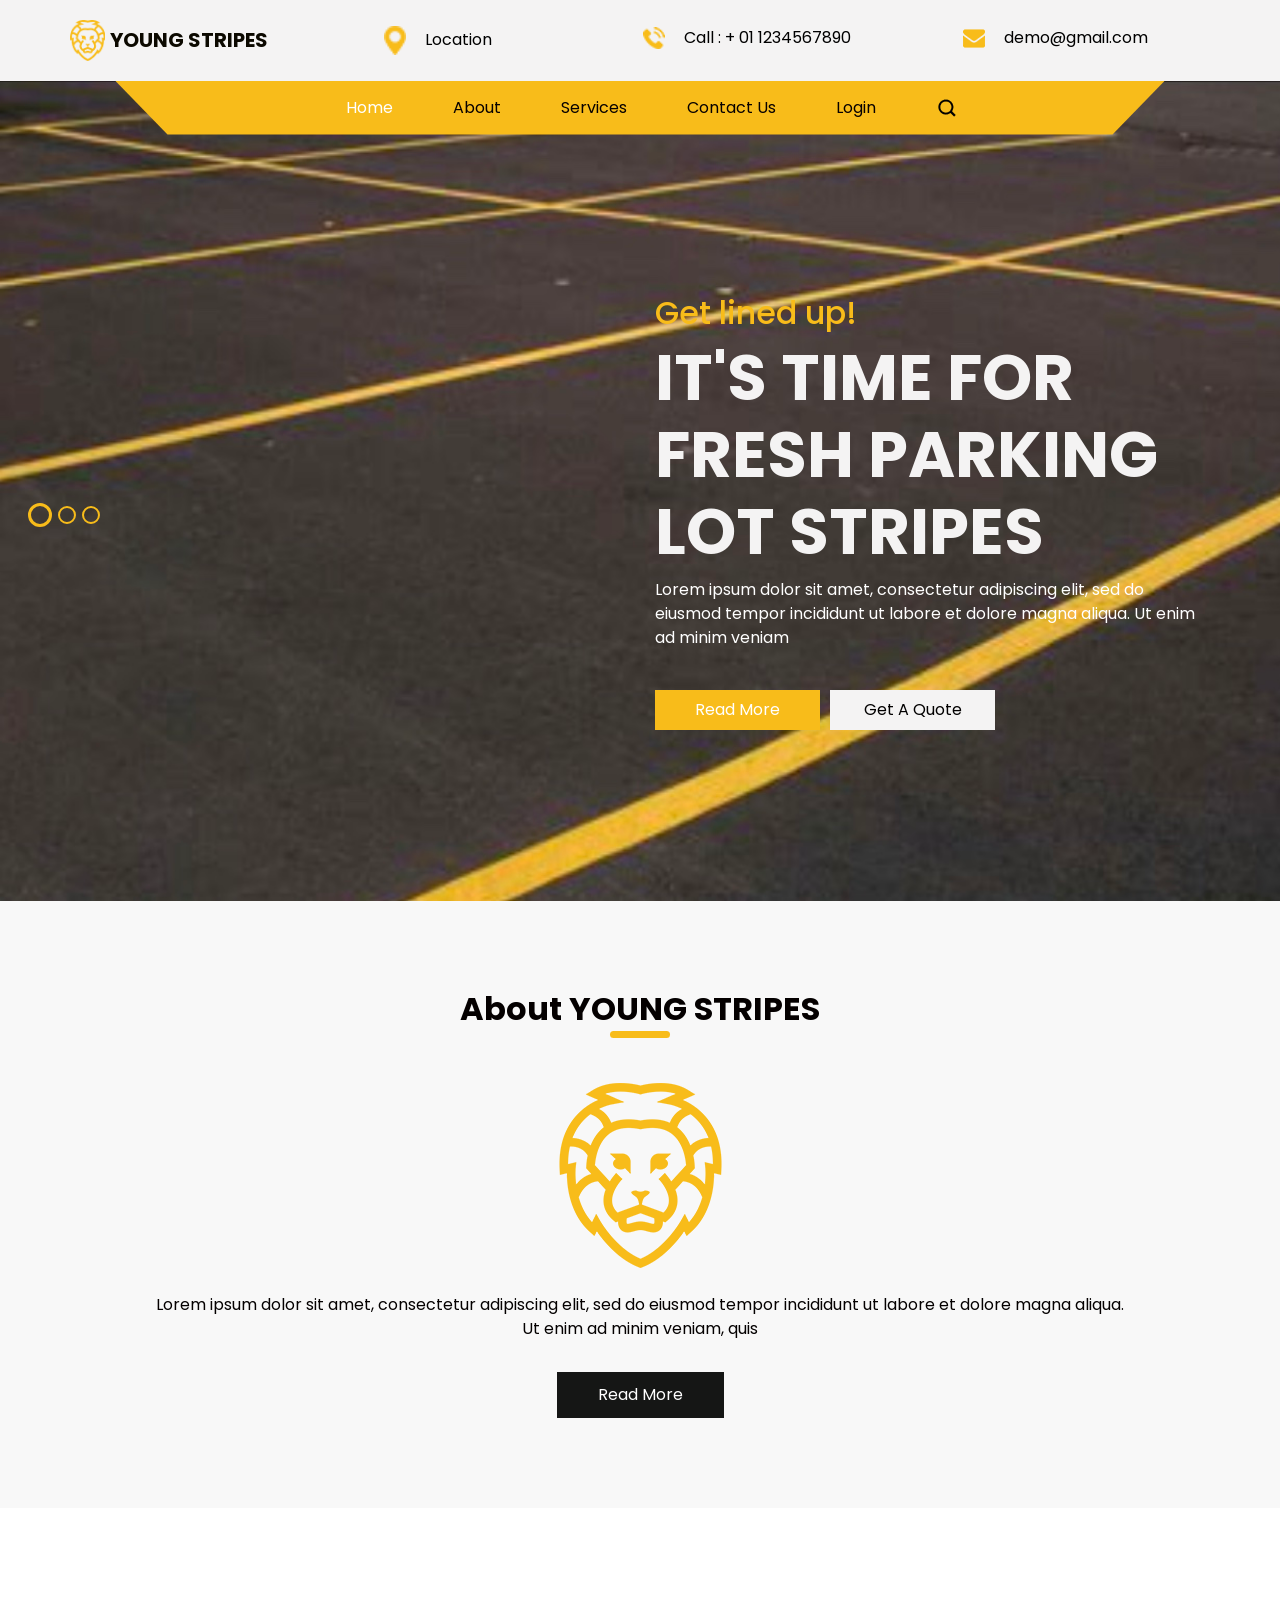
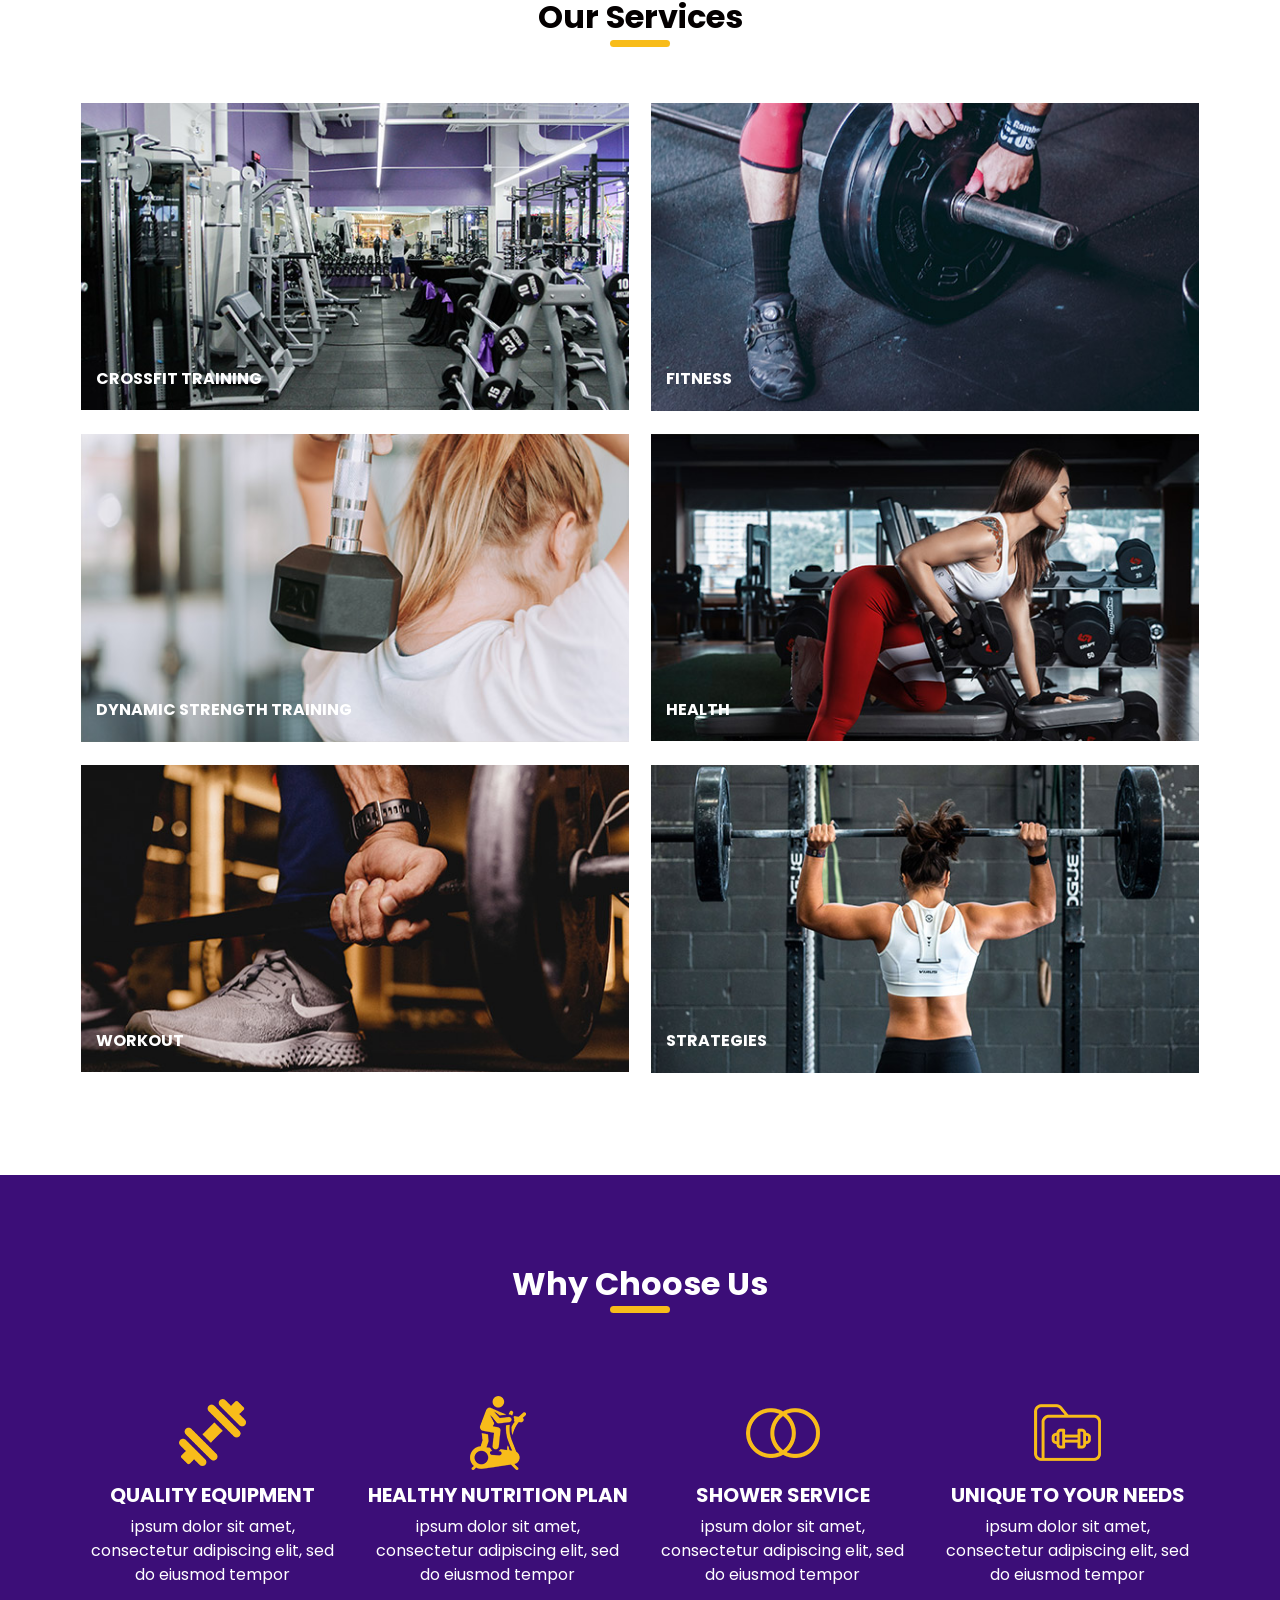
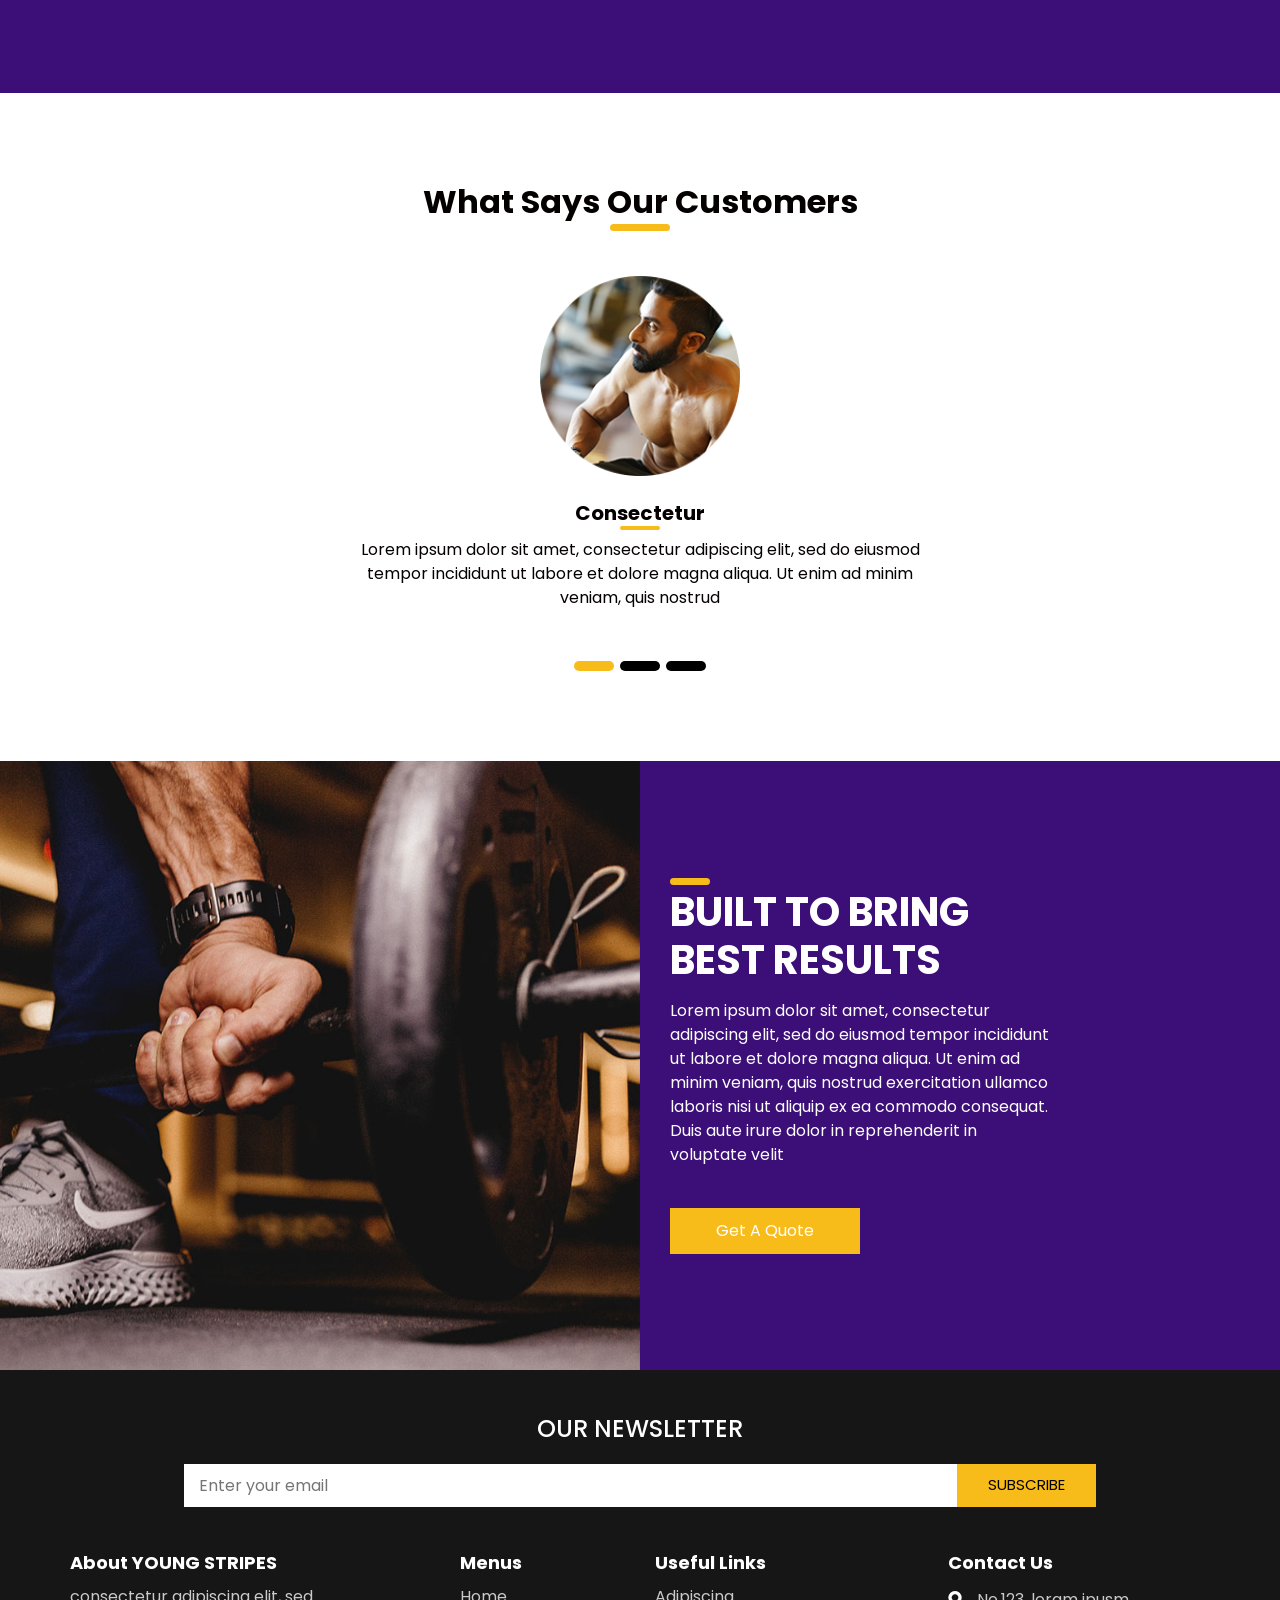
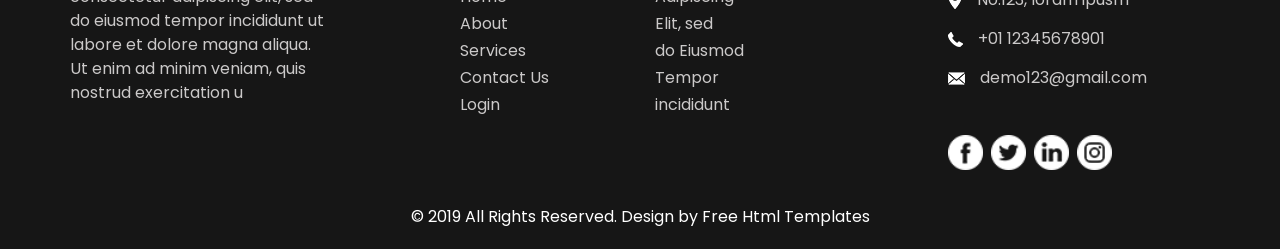
==== commit 79ff85f0: "updated" ====
--- a/index.html
+++ b/index.html
@@ -509,7 +509,7 @@
 
 
   <!-- contact section -->
-  <section class="contact_section layout_padding">
+  <section class="contact_section layout_padding" hidden>
     <div class="container">
       <div class="heading_container">
         <h2>
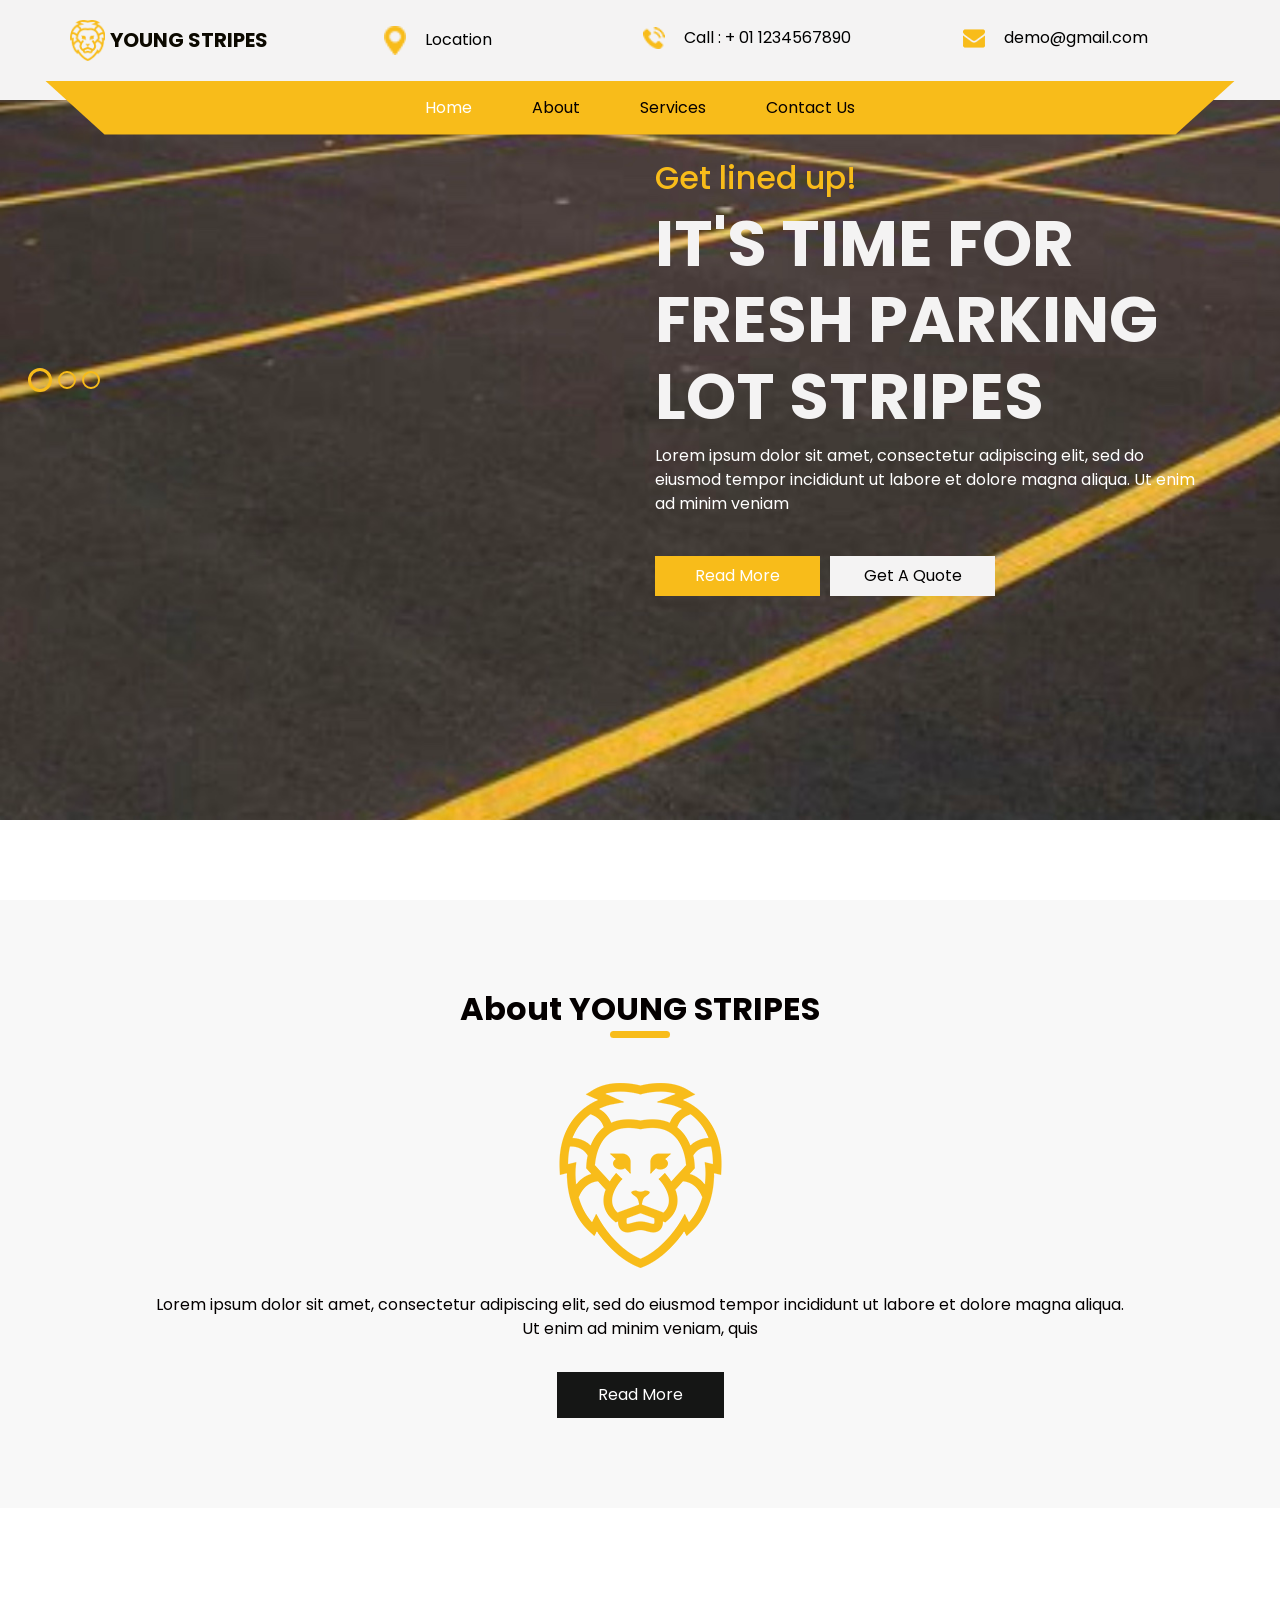
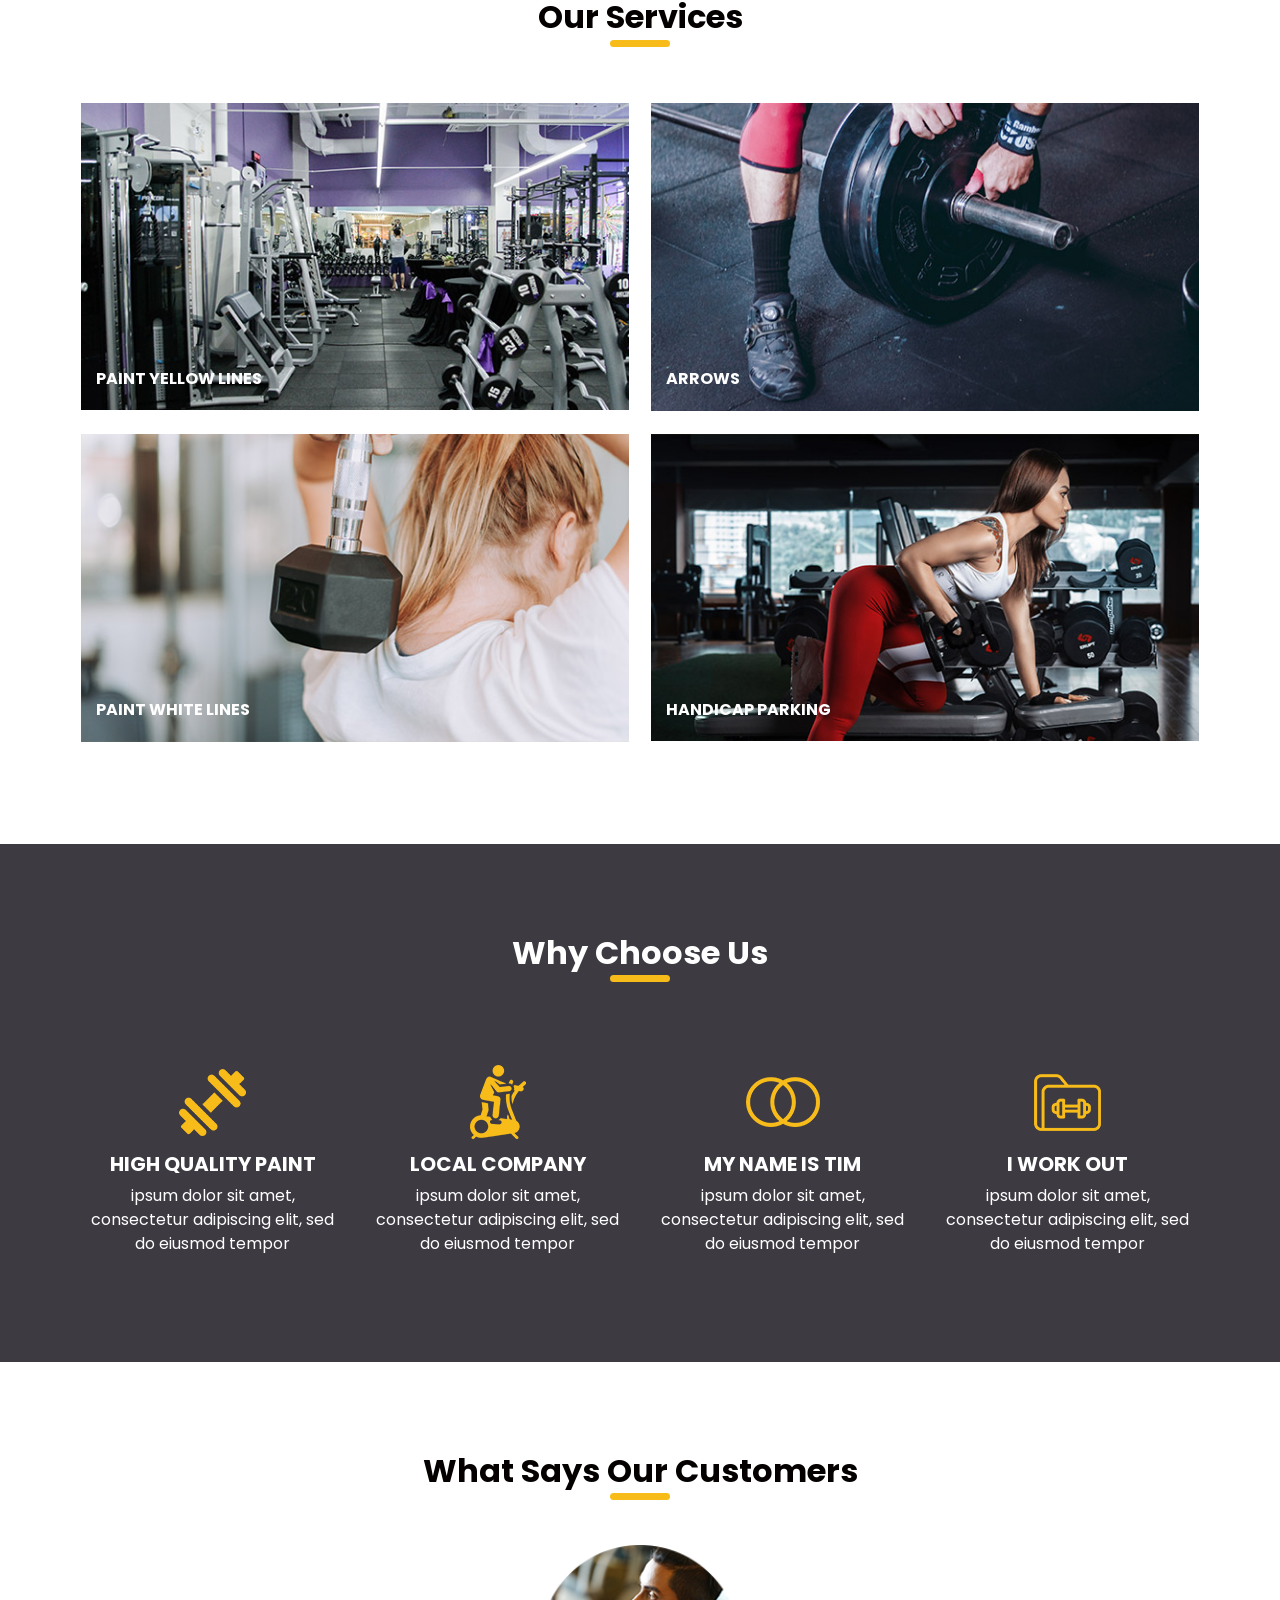
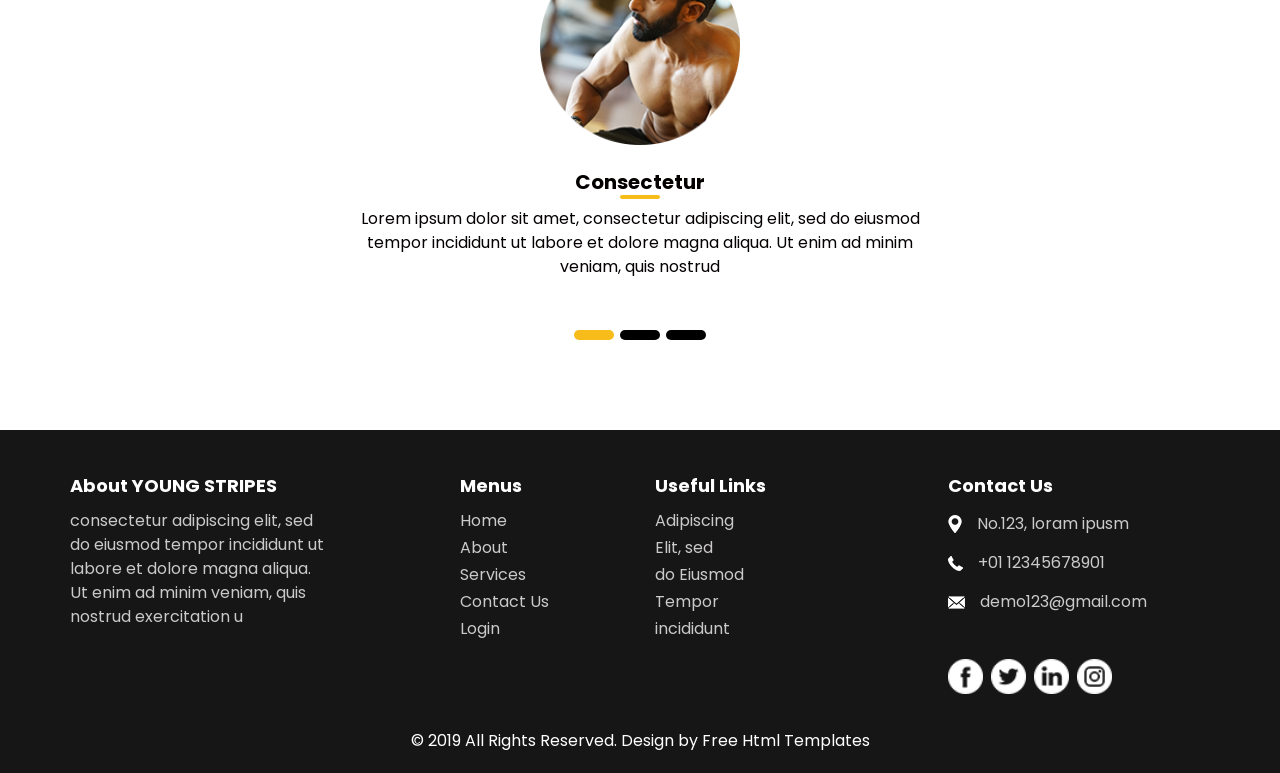
==== commit 2821ffcd: "update" ====
--- a/index.html
+++ b/index.html
@@ -15,15 +15,13 @@
   <title>YOUNG STRIPES</title>
 
   <!-- slider stylesheet -->
-  <link rel="stylesheet" type="text/css"
-    href="https://cdnjs.cloudflare.com/ajax/libs/OwlCarousel2/2.1.3/assets/owl.carousel.min.css" />
+  <link rel="stylesheet" type="text/css" href="https://cdnjs.cloudflare.com/ajax/libs/OwlCarousel2/2.1.3/assets/owl.carousel.min.css" />
 
   <!-- bootstrap core css -->
   <link rel="stylesheet" type="text/css" href="css/bootstrap.css" />
 
   <!-- fonts style -->
-  <link href="https://fonts.googleapis.com/css?family=Baloo+Chettan|Dosis:400,600,700|Poppins:400,600,700&display=swap"
-    rel="stylesheet" />
+  <link href="https://fonts.googleapis.com/css?family=Baloo+Chettan|Dosis:400,600,700|Poppins:400,600,700&display=swap" rel="stylesheet" />
   <!-- Custom styles for this template -->
   <link href="css/style.css" rel="stylesheet" />
   <!-- responsive style -->
@@ -34,48 +32,48 @@
   <div class="hero_area">
     <!-- header section strats -->
     <header class="header_section">
-      <div class="container">
-        <nav class="navbar navbar-expand-lg custom_nav-container">
-          <a class="navbar-brand" href="index.html">
-            <img src="images/logo.png" alt="" />
-            <span>
-              YOUNG STRIPES
-            </span>
-          </a>
-          <div class="contact_nav" id="">
-            <ul class="navbar-nav ">
-              <li class="nav-item">
-                <a class="nav-link" href="service.html">
-                  <img src="images/location.png" alt="" />
-                  <span>Location</span>
-                </a>
-              </li>
-              <li class="nav-item">
-                <a class="nav-link" href="service.html">
-                  <img src="images/call.png" alt="" />
-                  <span>Call : + 01 1234567890</span>
-                </a>
-              </li>
-              <li class="nav-item">
-                <a class="nav-link" href="service.html">
-                  <img src="images/envelope.png" alt="" />
-                  <span>demo@gmail.com</span>
-                </a>
-              </li>
-            </ul>
-          </div>
-        </nav>
-      </div>
-
-    </header>
-    <!-- end header section -->
-    <!-- slider section -->
-    <section class=" slider_section position-relative">
-      <div class="container">
+      <div class="topChop">
+        <div class="container">
+          <nav class="navbar navbar-expand-lg custom_nav-container">
+            <a class="navbar-brand" href="index.html">
+              <img src="images/logo.png" alt="" />
+              <span>
+                YOUNG STRIPES
+              </span>
+            </a>
+            <div class="contact_nav" id="">
+              <ul class="navbar-nav ">
+                <li class="nav-item">
+                  <a class="nav-link" href="service.html">
+                    <img src="images/location.png" alt="" />
+                    <span>Location</span>
+                  </a>
+                </li>
+                <li class="nav-item">
+                  <a class="nav-link" href="service.html">
+                    <img src="images/call.png" alt="" />
+                    <span>Call : + 01 1234567890</span>
+                  </a>
+                </li>
+                <li class="nav-item">
+                  <a class="nav-link" href="service.html">
+                    <img src="images/envelope.png" alt="" />
+                    <span>demo@gmail.com</span>
+                  </a>
+                </li>
+              </ul>
+            </div>
+          </nav>
+        </div>
+
+
+
+
+
+
         <div class="custom_nav2">
           <nav class="navbar navbar-expand-lg custom_nav-container ">
-            <button class="navbar-toggler" type="button" data-toggle="collapse" data-target="#navbarSupportedContent"
-              aria-controls="navbarSupportedContent" aria-expanded="false" aria-label="Toggle navigation">
+            <button class="navbar-toggler" type="button" data-toggle="collapse" data-target="#navbarSupportedContent" aria-controls="navbarSupportedContent" aria-expanded="false" aria-label="Toggle navigation">
               <span class="navbar-toggler-icon"></span>
             </button>
 
@@ -86,25 +84,28 @@
                     <a class="nav-link" href="index.html">Home <span class="sr-only">(current)</span></a>
                   </li>
                   <li class="nav-item">
-                    <a class="nav-link" href="about.html">About </a>
+                    <a class="nav-link" href="#SectionAbout">About </a>
                   </li>
                   <li class="nav-item">
-                    <a class="nav-link" href="service.html">Services </a>
+                    <a class="nav-link" href="#SectionServices">Services </a>
                   </li>
                   <li class="nav-item">
                     <a class="nav-link" href="contact.html">Contact Us</a>
                   </li>
-                  <li class="nav-item">
-                    <a class="nav-link" href="#">Login</a>
-                  </li>
-                </ul>
-                <form class="form-inline my-2 my-lg-0 ml-0 ml-lg-4 mb-3 mb-lg-0">
-                  <button class="btn  my-2 my-sm-0 nav_search-btn" type="submit"></button>
-                </form>
+                
               </div>
             </div>
           </nav>
         </div>
+
+      </div>
+
+    </header>
+    <!-- end header section -->
+    <!-- slider section -->
+    <section class=" slider_section position-relative">
+      <div class="container">
+        
       </div>
       <div class="slider_container">
         <div id="carouselExampleIndicators" class="carousel slide" data-ride="carousel">
@@ -179,7 +180,7 @@
                         Get lined up!
                       </h2>
                       <h1>
-                        Don't let Grandma get run over in your parking lot. 
+                        Don't let Grandma get run over in your parking lot.
                       </h1>
                       <p>
                         Lorem ipsum dolor sit amet, consectetur adipiscing elit, sed do eiusmod tempor incididunt ut
@@ -208,7 +209,7 @@
 
   <!-- about section -->
 
-  <section class="about_section layout_padding">
+  <section class="about_section layout_padding" id="SectionAbout">
     <div class="container">
       <div class="heading_container">
         <h2>
@@ -235,7 +236,7 @@
 
   <!-- service section -->
 
-  <section class="service_section layout_padding">
+  <section class="service_section layout_padding" id="SectionServices">
     <div class="container">
       <div class="heading_container">
         <h2>
@@ -246,87 +247,64 @@
         <div class="box">
           <img src="images/s-1.jpg" alt="">
           <h6 class="visible_heading">
-            CROSSFIT TRAINING
+            Paint Yellow Lines
           </h6>
           <div class="link_box">
-            <a href="">
-              <img src="images/link.png" alt="">
-            </a>
+            <!-- <a href=""> -->
+            <!-- <img src="images/link.png" alt=""> -->
+            <!-- </a> -->
             <h6>
-              CROSSFIT TRAINING
+              Paint Yellow Lines
             </h6>
+            We paint lines.... that are Yellow.
           </div>
         </div>
         <div class="box">
           <img src="images/s-2.jpg" alt="">
           <h6 class="visible_heading">
-            FITNESS
+            Arrows
           </h6>
           <div class="link_box">
-            <a href="">
-              <img src="images/link.png" alt="">
-            </a>
+            <!-- <a href=""> -->
+            <!-- <img src="images/link.png" alt=""> -->
+            <!-- </a> -->
             <h6>
-              FITNESS
+              Arrows
             </h6>
+            we paint arrows. a line side. and a pointy side. <i>they usually point the correct direction </i>
           </div>
         </div>
         <div class="box">
           <img src="images/s-3.jpg" alt="">
           <h6 class="visible_heading">
-            DYNAMIC STRENGTH TRAINING
+            Paint White Lines
           </h6>
           <div class="link_box">
-            <a href="">
-              <img src="images/link.png" alt="">
-            </a>
+            <!-- <a href=""> -->
+            <!-- <img src="images/link.png" alt=""> -->
+            <!-- </a> -->
             <h6>
-              DYNAMIC STRENGTH TRAINING
+              Paint White Lines
             </h6>
+            we paint lines... that are white
           </div>
         </div>
         <div class="box">
           <img src="images/s-4.jpg" alt="">
           <h6 class="visible_heading">
-            HEALTH
+            Handicap Parking
           </h6>
           <div class="link_box">
-            <a href="">
-              <img src="images/link.png" alt="">
-            </a>
+            <!-- <a href=""> -->
+            <!-- <img src="images/link.png" alt=""> -->
+            <!-- </a> -->
             <h6>
-              HEALTH
+              Handicap Parking
             </h6>
-          </div>
-        </div>
-        <div class="box">
-          <img src="images/s-5.jpg" alt="">
-          <h6 class="visible_heading">
-            WORKOUT
-          </h6>
-          <div class="link_box">
-            <a href="">
-              <img src="images/link.png" alt="">
-            </a>
-            <h6>
-              WORKOUT
-            </h6>
-          </div>
-        </div>
-        <div class="box">
-          <img src="images/s-6.jpg" alt="">
-          <h6 class="visible_heading">
-            STRATEGIES
-          </h6>
-          <div class="link_box">
-            <a href="">
-              <img src="images/link.png" alt="">
-            </a>
-            <h6>
-              STRATEGIES
-            </h6>
-          </div>
-        </div>
+            they are bigger spots for people that could use a little extra room.
+          </div>
+        </div>
+
       </div>
     </div>
   </section>
@@ -350,7 +328,7 @@
           </div>
           <div class="detail-box">
             <h5>
-              QUALITY EQUIPMENT
+              HIGH QUALITY PAINT
             </h5>
             <p>
               ipsum dolor sit amet, consectetur adipiscing elit, sed do eiusmod tempor
@@ -363,7 +341,7 @@
           </div>
           <div class="detail-box">
             <h5>
-              HEALTHY NUTRITION PLAN
+              LOCAL COMPANY
             </h5>
             <p>
               ipsum dolor sit amet, consectetur adipiscing elit, sed do eiusmod tempor
@@ -376,7 +354,7 @@
           </div>
           <div class="detail-box">
             <h5>
-              SHOWER SERVICE
+              MY NAME IS TIM
             </h5>
             <p>
               ipsum dolor sit amet, consectetur adipiscing elit, sed do eiusmod tempor
@@ -389,7 +367,7 @@
           </div>
           <div class="detail-box">
             <h5>
-              UNIQUE TO YOUR NEEDS
+              I WORK OUT
             </h5>
             <p>
               ipsum dolor sit amet, consectetur adipiscing elit, sed do eiusmod tempor
@@ -477,7 +455,7 @@
 
   <!-- result section -->
 
-  <section class="result_section">
+  <section class="result_section" hidden>
     <div class="container-fluid">
       <div class="row">
         <div class="col-md-6 px-0">
@@ -548,10 +526,7 @@
           <div class="col-md-6">
             <div class="map_container">
               <div class="map-responsive">
-                <iframe
-                  src="https://www.google.com/maps/embed/v1/place?key=AIzaSyA0s1a7phLN0iaD6-UE7m4qP-z21pH0eSc&q=Eiffel+Tower+Paris+France"
-                  width="600" height="300" frameborder="0" style="border:0; width: 100%; height:100%"
-                  allowfullscreen></iframe>
+                <iframe src="https://www.google.com/maps/embed/v1/place?key=AIzaSyA0s1a7phLN0iaD6-UE7m4qP-z21pH0eSc&q=Eiffel+Tower+Paris+France" width="600" height="300" frameborder="0" style="border:0; width: 100%; height:100%" allowfullscreen></iframe>
               </div>
             </div>
           </div>
@@ -566,7 +541,7 @@
 
   <section class="info_section layout_padding2-top">
     <div class="container">
-      <div class="info_form">
+      <div class="info_form" hidden>
         <h4>
           Our Newsletter
         </h4>
@@ -600,7 +575,7 @@
               <a class="" href="index.html">Home <span class="sr-only">(current)</span></a>
             </li>
             <li class="">
-              <a class="" href="about.html">About </a>
+              <a class="" href="#SectionAbout">About </a>
             </li>
             <li class="">
               <a class="" href="service.html">Services </a>
--- a/css/style.css
+++ b/css/style.css
@@ -86,8 +86,21 @@
 
 .header_section {
   background-color: #f4f3f3;
-}
-
+  
+}
+
+.topChop {
+  background-color: #f4f3f3;
+
+  position: fixed;
+  top: 0;
+  left: 0;
+  z-index: 999;
+  width: 100%;
+  height: 100px;
+  /* background-color: #c89494; */
+
+}
 .header_section .nav_container {
   margin: 0 auto;
 }
@@ -481,7 +494,7 @@
   position: absolute;
   left: 0;
   top: 0;
-  background-color: rgba(67, 17, 125, 0.9);
+  background-color: rgba(31, 30, 30, 0.9);
 }
 
 .service_section .service_container .box:hover .link_box {
@@ -499,7 +512,7 @@
 }
 
 .us_section {
-  background-color: #3c0e78;
+  background-color: #3d3a42;
   color: #ffffff;
 }
 
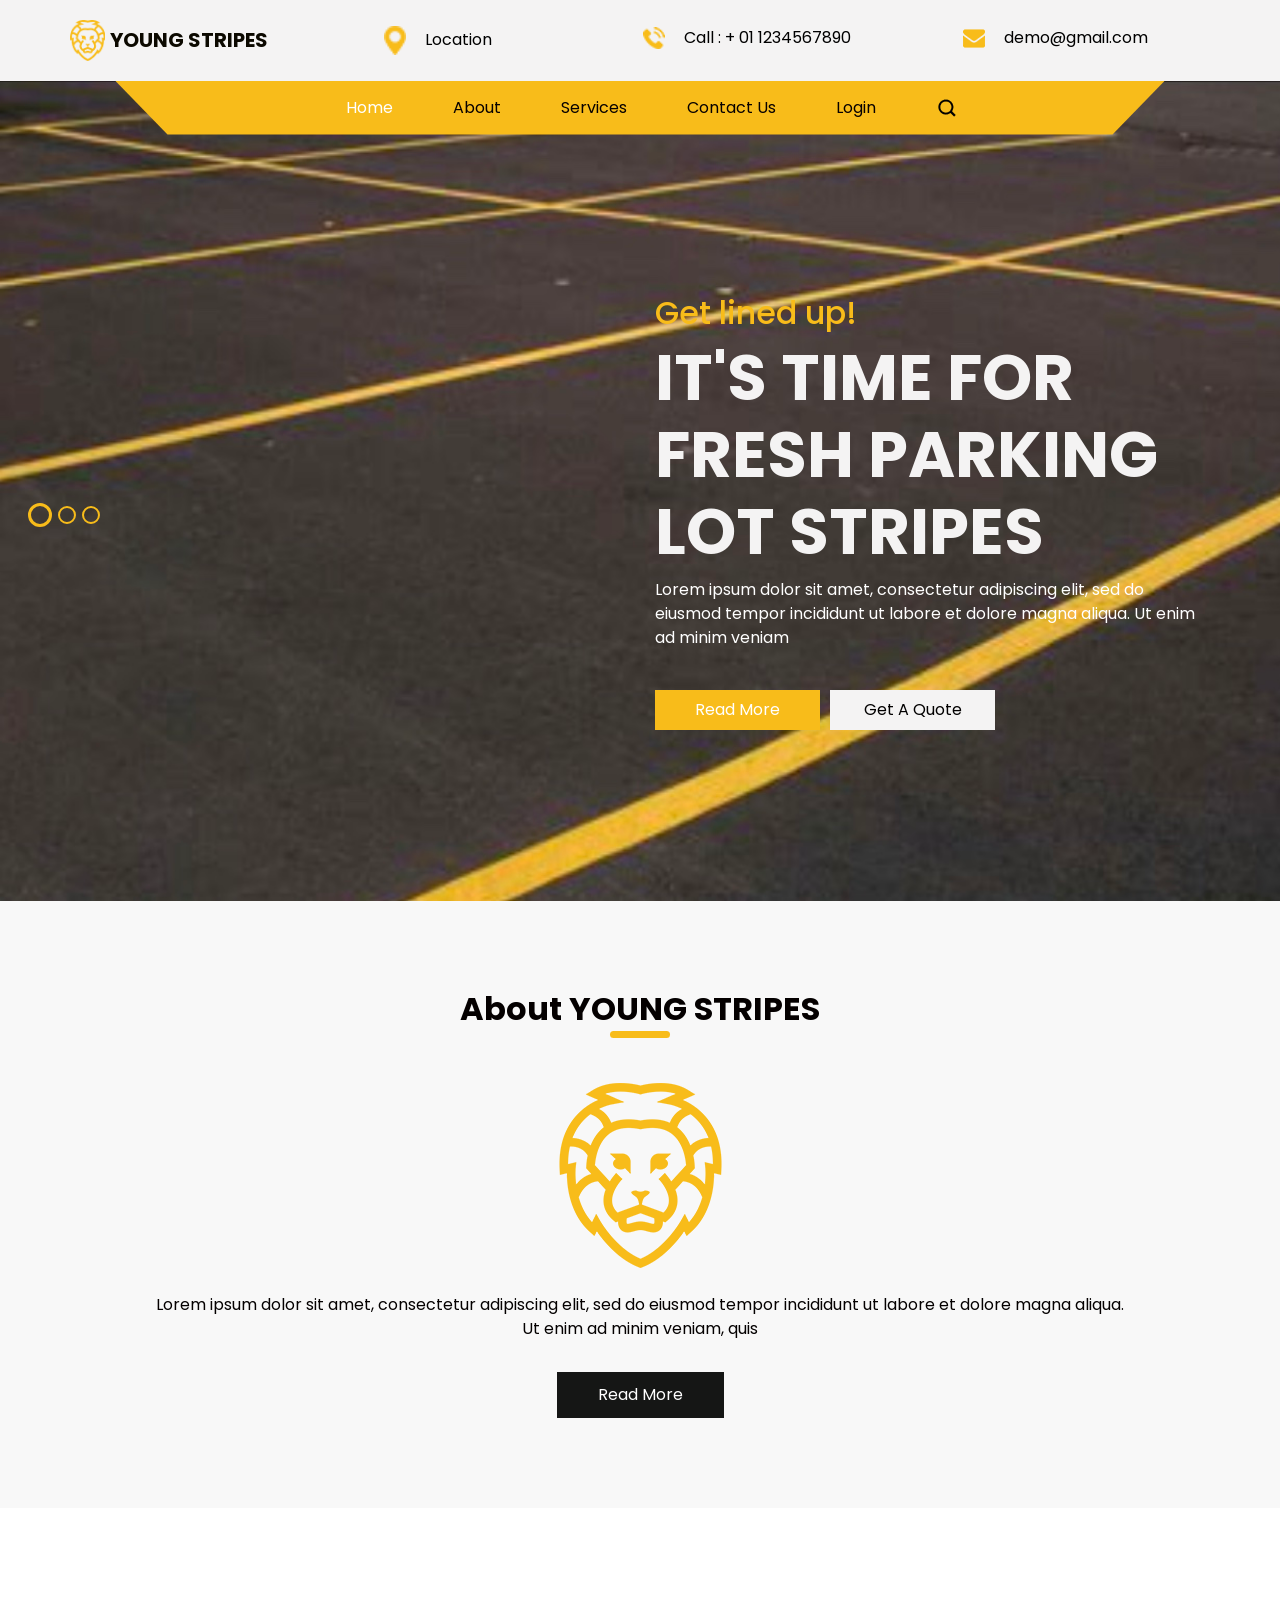
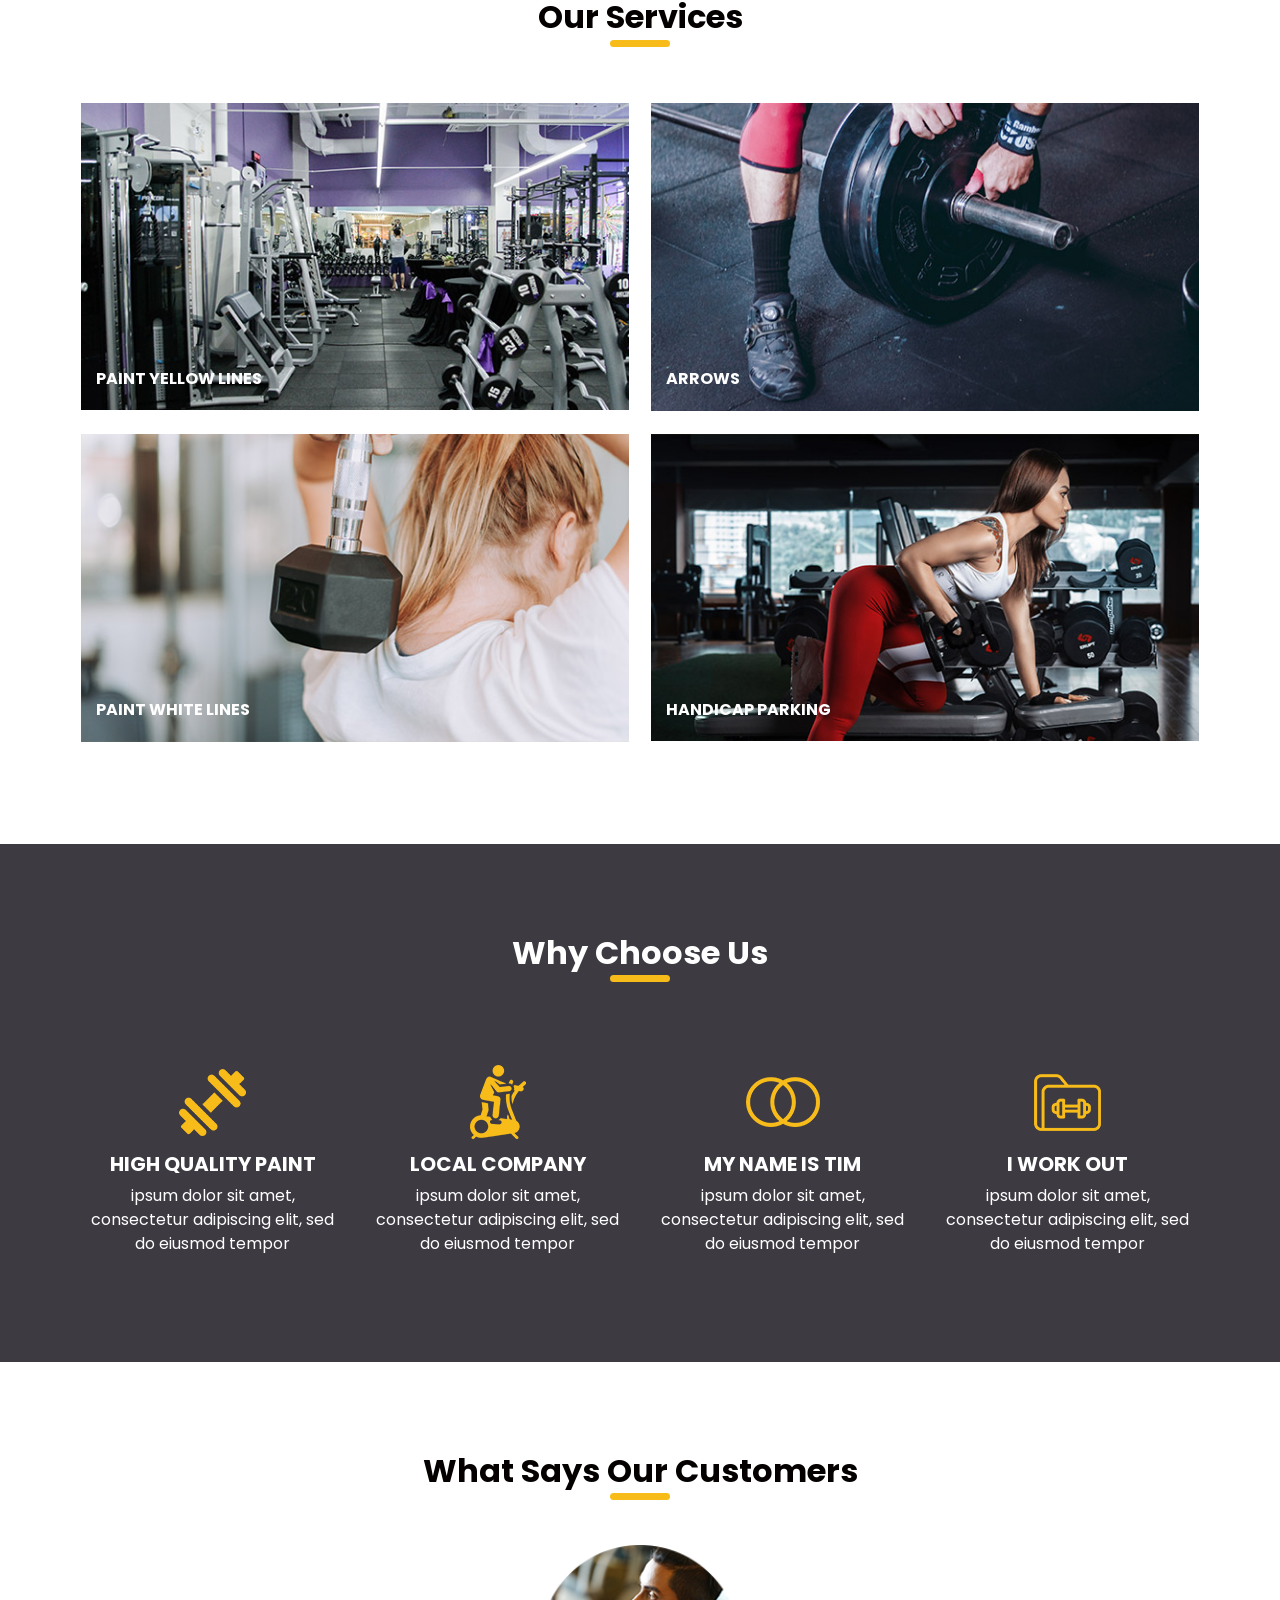
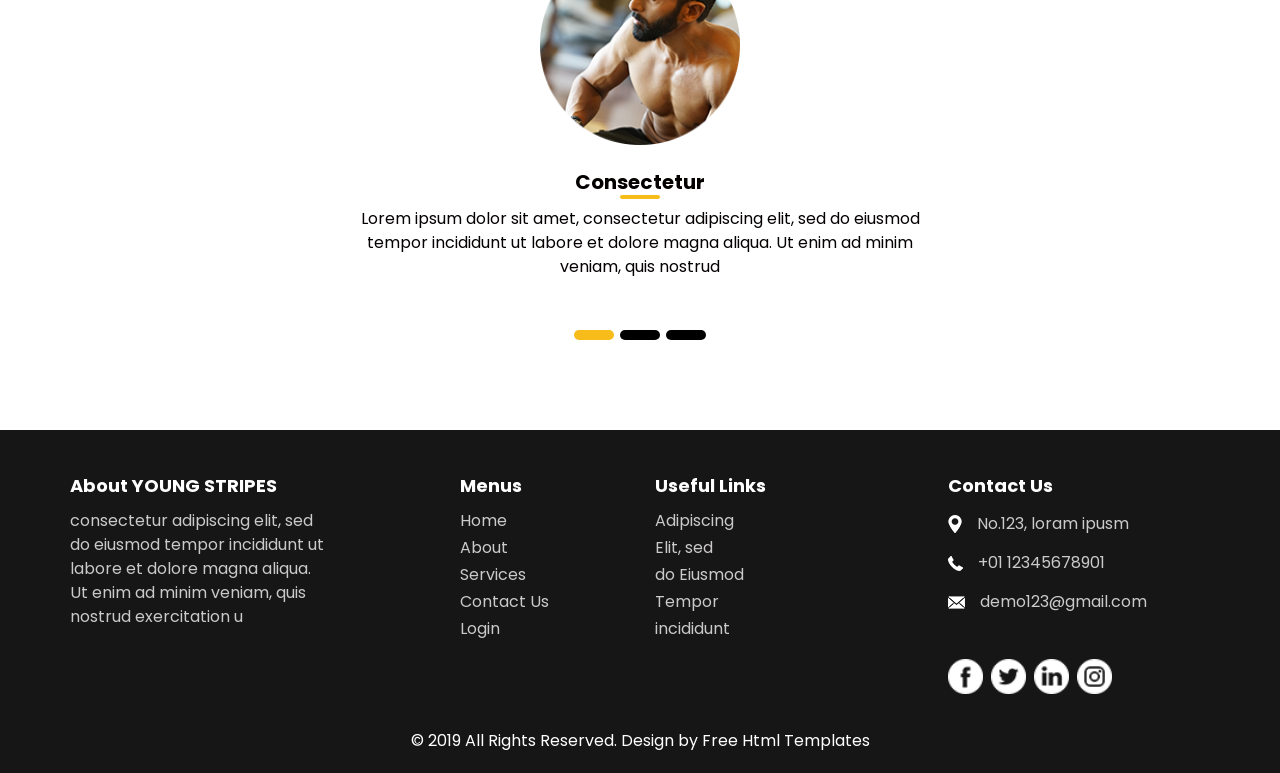
==== commit cfc2f7a9: "update" ====
--- a/index.html
+++ b/index.html
@@ -32,168 +32,165 @@
   <div class="hero_area">
     <!-- header section strats -->
     <header class="header_section">
-      <div class="topChop">
-        <div class="container">
-          <nav class="navbar navbar-expand-lg custom_nav-container">
-            <a class="navbar-brand" href="index.html">
-              <img src="images/logo.png" alt="" />
-              <span>
-                YOUNG STRIPES
-              </span>
-            </a>
-            <div class="contact_nav" id="">
-              <ul class="navbar-nav ">
-                <li class="nav-item">
-                  <a class="nav-link" href="service.html">
-                    <img src="images/location.png" alt="" />
-                    <span>Location</span>
-                  </a>
+      <!-- <div class="topChop"> -->
+      <div class="container">
+        <nav class="navbar navbar-expand-lg custom_nav-container">
+          <a class="navbar-brand" href="index.html">
+            <img src="images/logo.png" alt="" />
+            <span>
+              YOUNG STRIPES
+            </span>
+          </a>
+          <div class="contact_nav" id="">
+            <ul class="navbar-nav ">
+              <li class="nav-item">
+                <a class="nav-link" href="service.html">
+                  <img src="images/location.png" alt="" />
+                  <span>Location</span>
+                </a>
+              </li>
+              <li class="nav-item">
+                <a class="nav-link" href="service.html">
+                  <img src="images/call.png" alt="" />
+                  <span>Call : + 01 1234567890</span>
+                </a>
+              </li>
+              <li class="nav-item">
+                <a class="nav-link" href="service.html">
+                  <img src="images/envelope.png" alt="" />
+                  <span>demo@gmail.com</span>
+                </a>
+              </li>
+            </ul>
+          </div>
+        </nav>
+      </div>
+  <!-- </div> -->
+
+  </header>
+  <!-- end header section -->
+  <!-- slider section -->
+  <section class=" slider_section position-relative">
+    <div class="container">
+      <div class="custom_nav2">
+        <nav class="navbar navbar-expand-lg custom_nav-container ">
+          <button class="navbar-toggler" type="button" data-toggle="collapse" data-target="#navbarSupportedContent" aria-controls="navbarSupportedContent" aria-expanded="false" aria-label="Toggle navigation">
+            <span class="navbar-toggler-icon"></span>
+          </button>
+
+          <div class="collapse navbar-collapse" id="navbarSupportedContent">
+            <div class="d-flex  flex-column flex-lg-row align-items-center">
+              <ul class="navbar-nav  ">
+                <li class="nav-item active">
+                  <a class="nav-link" href="index.html">Home <span class="sr-only">(current)</span></a>
                 </li>
                 <li class="nav-item">
-                  <a class="nav-link" href="service.html">
-                    <img src="images/call.png" alt="" />
-                    <span>Call : + 01 1234567890</span>
-                  </a>
+                  <a class="nav-link" href="#SectionAbout">About </a>
                 </li>
                 <li class="nav-item">
-                  <a class="nav-link" href="service.html">
-                    <img src="images/envelope.png" alt="" />
-                    <span>demo@gmail.com</span>
-                  </a>
+                  <a class="nav-link" href="#SectionServices">Services </a>
+                </li>
+                <li class="nav-item">
+                  <a class="nav-link" href="contact.html">Contact Us</a>
+                </li>
+                <li class="nav-item">
+                  <a class="nav-link" href="#">Login</a>
                 </li>
               </ul>
-            </div>
-          </nav>
-        </div>
-
-
-
-
-
-
-        <div class="custom_nav2">
-          <nav class="navbar navbar-expand-lg custom_nav-container ">
-            <button class="navbar-toggler" type="button" data-toggle="collapse" data-target="#navbarSupportedContent" aria-controls="navbarSupportedContent" aria-expanded="false" aria-label="Toggle navigation">
-              <span class="navbar-toggler-icon"></span>
-            </button>
-
-            <div class="collapse navbar-collapse" id="navbarSupportedContent">
-              <div class="d-flex  flex-column flex-lg-row align-items-center">
-                <ul class="navbar-nav  ">
-                  <li class="nav-item active">
-                    <a class="nav-link" href="index.html">Home <span class="sr-only">(current)</span></a>
-                  </li>
-                  <li class="nav-item">
-                    <a class="nav-link" href="#SectionAbout">About </a>
-                  </li>
-                  <li class="nav-item">
-                    <a class="nav-link" href="#SectionServices">Services </a>
-                  </li>
-                  <li class="nav-item">
-                    <a class="nav-link" href="contact.html">Contact Us</a>
-                  </li>
-                
-              </div>
-            </div>
-          </nav>
-        </div>
-
-      </div>
-
-    </header>
-    <!-- end header section -->
-    <!-- slider section -->
-    <section class=" slider_section position-relative">
-      <div class="container">
-        
-      </div>
-      <div class="slider_container">
-        <div id="carouselExampleIndicators" class="carousel slide" data-ride="carousel">
-          <ol class="carousel-indicators">
-            <li data-target="#carouselExampleIndicators" data-slide-to="0" class="active"></li>
-            <li data-target="#carouselExampleIndicators" data-slide-to="1"></li>
-            <li data-target="#carouselExampleIndicators" data-slide-to="2"></li>
-          </ol>
-          <div class="carousel-inner">
-            <div class="carousel-item active">
-              <div class="container">
-                <div class="row">
-                  <div class="col-lg-6 col-md-7 offset-md-6 offset-md-5">
-                    <div class="detail-box">
-                      <h2>
-                        Get lined up!
-                      </h2>
-                      <h1>
-                        It's time for fresh PARKING LOT STRIPES
-                      </h1>
-                      <p>
-                        Lorem ipsum dolor sit amet, consectetur adipiscing elit, sed do eiusmod tempor incididunt ut
-                        labore et dolore magna aliqua. Ut enim ad minim veniam
-                      </p>
-                      <div class="btn-box">
-                        <a href="" class="btn-1">
-                          Read More
-                        </a>
-                        <a href="" class="btn-2">
-                          Get A Quote
-                        </a>
-                      </div>
+              <form class="form-inline my-2 my-lg-0 ml-0 ml-lg-4 mb-3 mb-lg-0">
+                <button class="btn  my-2 my-sm-0 nav_search-btn" type="submit"></button>
+              </form>
+            </div>
+          </div>
+        </nav>
+      </div>
+    </div>
+    <div class="slider_container">
+      <div id="carouselExampleIndicators" class="carousel slide" data-ride="carousel">
+        <ol class="carousel-indicators">
+          <li data-target="#carouselExampleIndicators" data-slide-to="0" class="active"></li>
+          <li data-target="#carouselExampleIndicators" data-slide-to="1"></li>
+          <li data-target="#carouselExampleIndicators" data-slide-to="2"></li>
+        </ol>
+        <div class="carousel-inner">
+          <div class="carousel-item active">
+            <div class="container">
+              <div class="row">
+                <div class="col-lg-6 col-md-7 offset-md-6 offset-md-5">
+                  <div class="detail-box">
+                    <h2>
+                      Get lined up!
+                    </h2>
+                    <h1>
+                      It's time for fresh PARKING LOT STRIPES
+                    </h1>
+                    <p>
+                      Lorem ipsum dolor sit amet, consectetur adipiscing elit, sed do eiusmod tempor incididunt ut
+                      labore et dolore magna aliqua. Ut enim ad minim veniam
+                    </p>
+                    <div class="btn-box">
+                      <a href="" class="btn-1">
+                        Read More
+                      </a>
+                      <a href="" class="btn-2">
+                        Get A Quote
+                      </a>
                     </div>
                   </div>
                 </div>
               </div>
             </div>
-            <div class="carousel-item ">
-              <div class="container">
-                <div class="row">
-                  <div class="col-lg-6 col-md-7 offset-md-6 offset-md-5">
-                    <div class="detail-box">
-                      <h2>
-                        Get lined up!
-                      </h2>
-                      <h1>
-                        SAFETY and ACCESSIBLITY
-                      </h1>
-                      <p>
-                        Lorem ipsum dolor sit amet, consectetur adipiscing elit, sed do eiusmod tempor incididunt ut
-                        labore et dolore magna aliqua. Ut enim ad minim veniam
-                      </p>
-                      <div class="btn-box">
-                        <a href="" class="btn-1">
-                          Read More
-                        </a>
-                        <a href="" class="btn-2">
-                          Get A Quote
-                        </a>
-                      </div>
+          </div>
+          <div class="carousel-item ">
+            <div class="container">
+              <div class="row">
+                <div class="col-lg-6 col-md-7 offset-md-6 offset-md-5">
+                  <div class="detail-box">
+                    <h2>
+                      Get lined up!
+                    </h2>
+                    <h1>
+                      SAFETY and ACCESSIBLITY
+                    </h1>
+                    <p>
+                      Lorem ipsum dolor sit amet, consectetur adipiscing elit, sed do eiusmod tempor incididunt ut
+                      labore et dolore magna aliqua. Ut enim ad minim veniam
+                    </p>
+                    <div class="btn-box">
+                      <a href="" class="btn-1">
+                        Read More
+                      </a>
+                      <a href="" class="btn-2">
+                        Get A Quote
+                      </a>
                     </div>
                   </div>
                 </div>
               </div>
             </div>
-            <div class="carousel-item ">
-              <div class="container">
-                <div class="row">
-                  <div class="col-lg-6 col-md-7 offset-md-6 offset-md-5">
-                    <div class="detail-box">
-                      <h2>
-                        Get lined up!
-                      </h2>
-                      <h1>
-                        Don't let Grandma get run over in your parking lot.
-                      </h1>
-                      <p>
-                        Lorem ipsum dolor sit amet, consectetur adipiscing elit, sed do eiusmod tempor incididunt ut
-                        labore et dolore magna aliqua. Ut enim ad minim veniam
-                      </p>
-                      <div class="btn-box">
-                        <a href="" class="btn-1">
-                          Read More
-                        </a>
-                        <a href="" class="btn-2">
-                          Get A Quote
-                        </a>
-                      </div>
+          </div>
+          <div class="carousel-item ">
+            <div class="container">
+              <div class="row">
+                <div class="col-lg-6 col-md-7 offset-md-6 offset-md-5">
+                  <div class="detail-box">
+                    <h2>
+                      Get lined up!
+                    </h2>
+                    <h1>
+                      Don't let Grandma get run over in your parking lot.
+                    </h1>
+                    <p>
+                      Lorem ipsum dolor sit amet, consectetur adipiscing elit, sed do eiusmod tempor incididunt ut
+                      labore et dolore magna aliqua. Ut enim ad minim veniam
+                    </p>
+                    <div class="btn-box">
+                      <a href="" class="btn-1">
+                        Read More
+                      </a>
+                      <a href="" class="btn-2">
+                        Get A Quote
+                      </a>
                     </div>
                   </div>
                 </div>
@@ -202,8 +199,9 @@
           </div>
         </div>
       </div>
-    </section>
-    <!-- end slider section -->
+    </div>
+  </section>
+  <!-- end slider section -->
   </div>
 
 
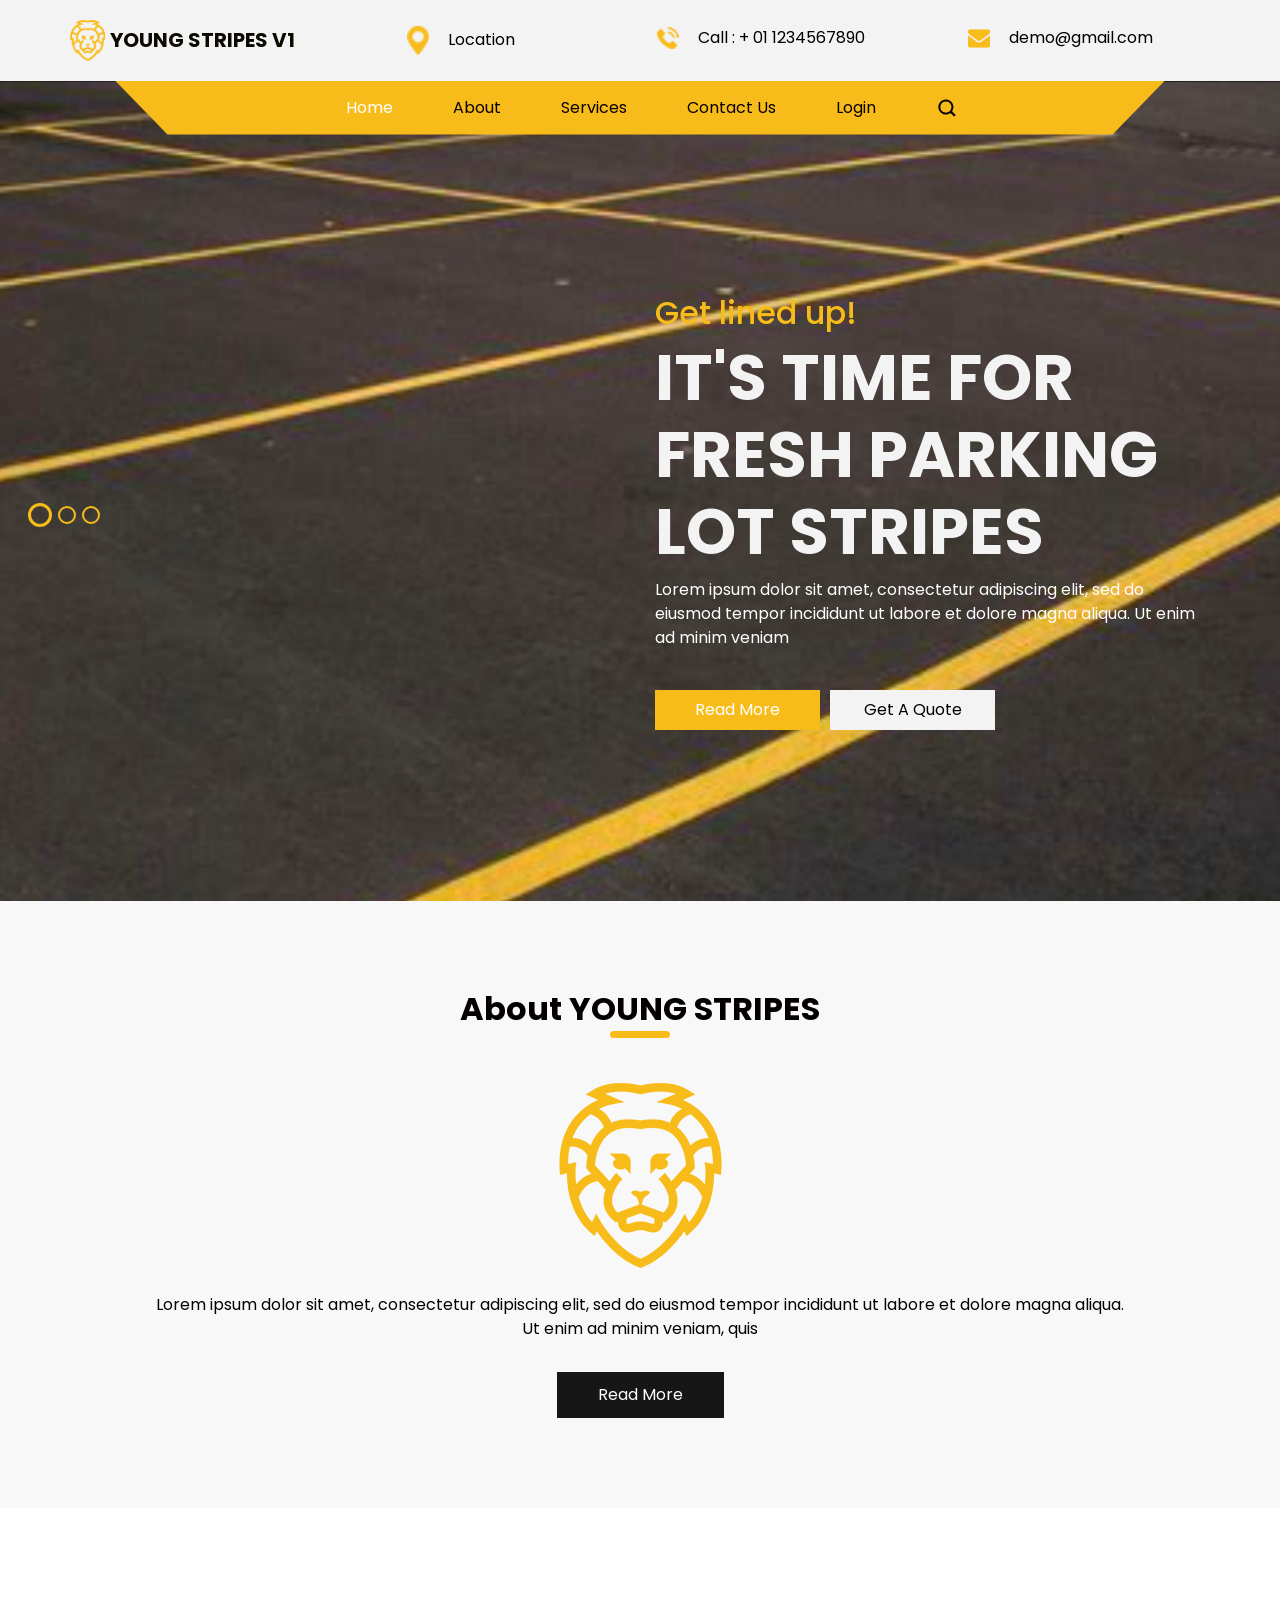
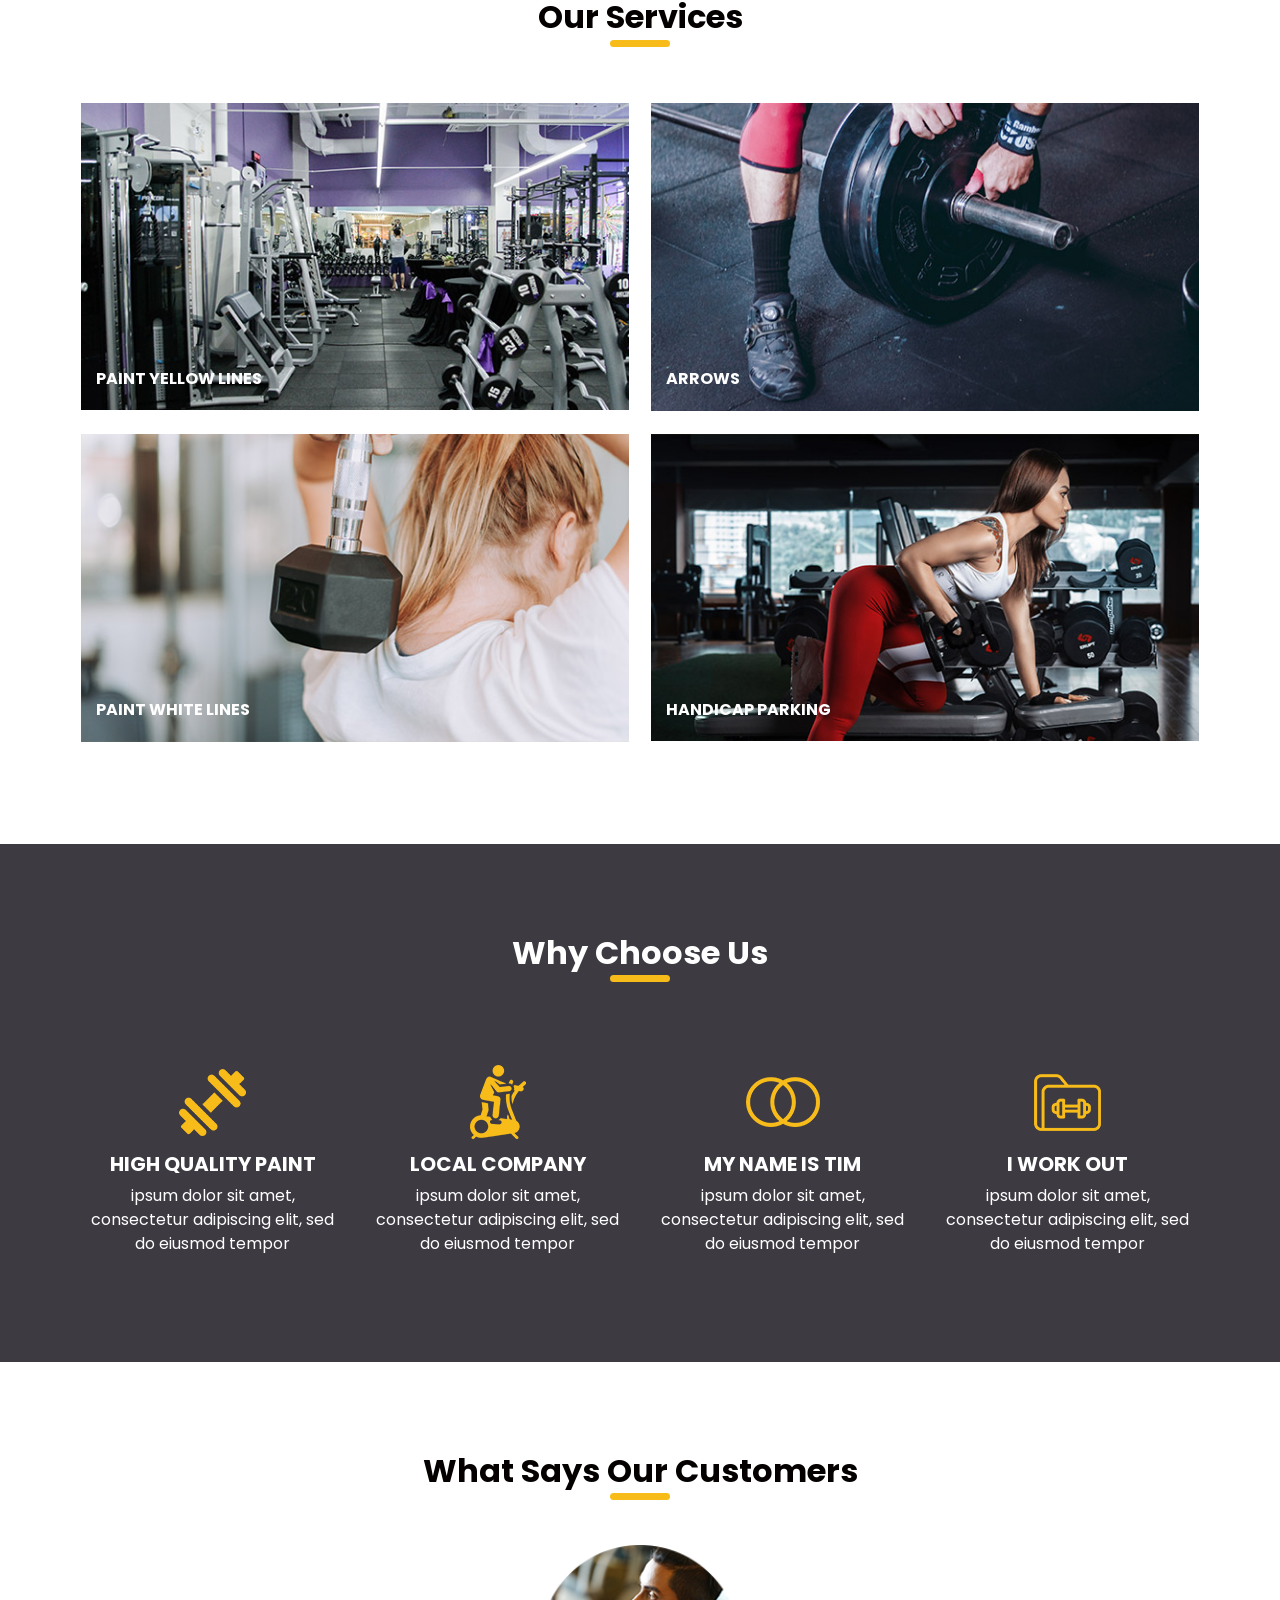
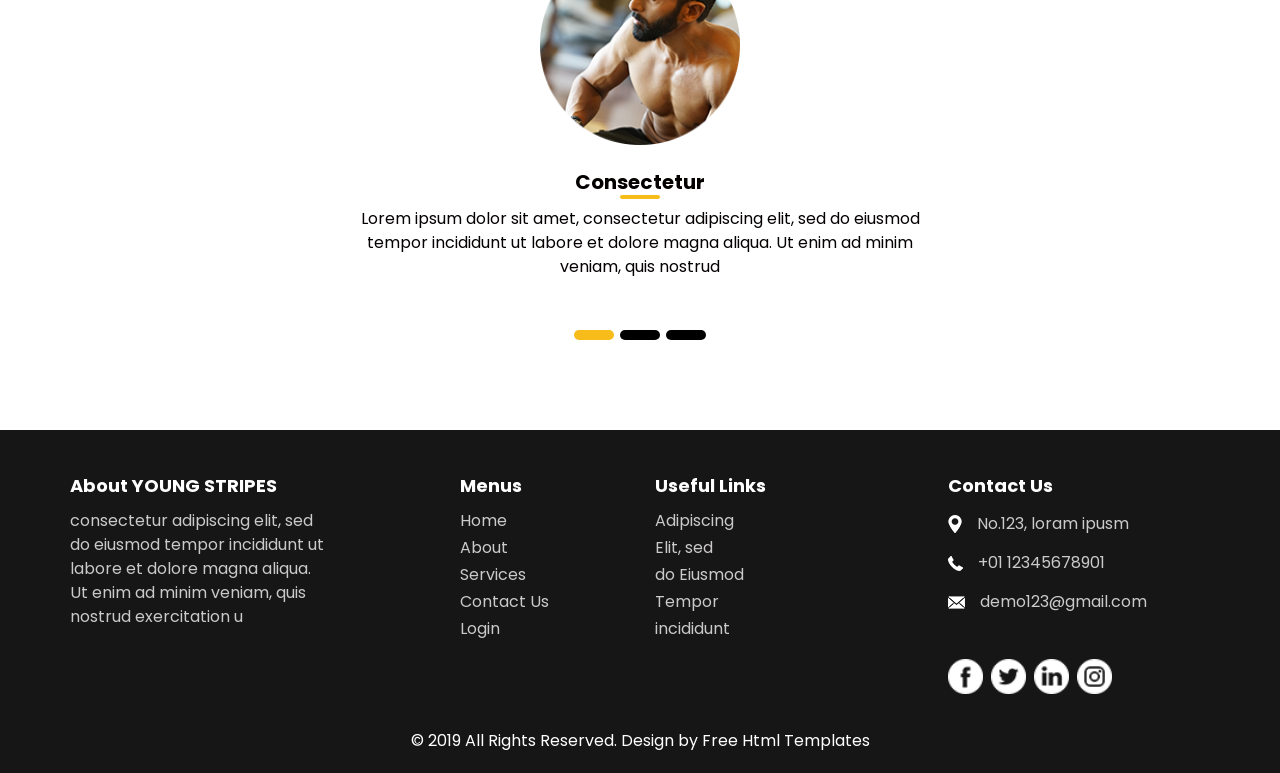
==== commit fe599883: "v1 test" ====
--- a/index.html
+++ b/index.html
@@ -38,7 +38,7 @@
           <a class="navbar-brand" href="index.html">
             <img src="images/logo.png" alt="" />
             <span>
-              YOUNG STRIPES
+              YOUNG STRIPES v1
             </span>
           </a>
           <div class="contact_nav" id="">
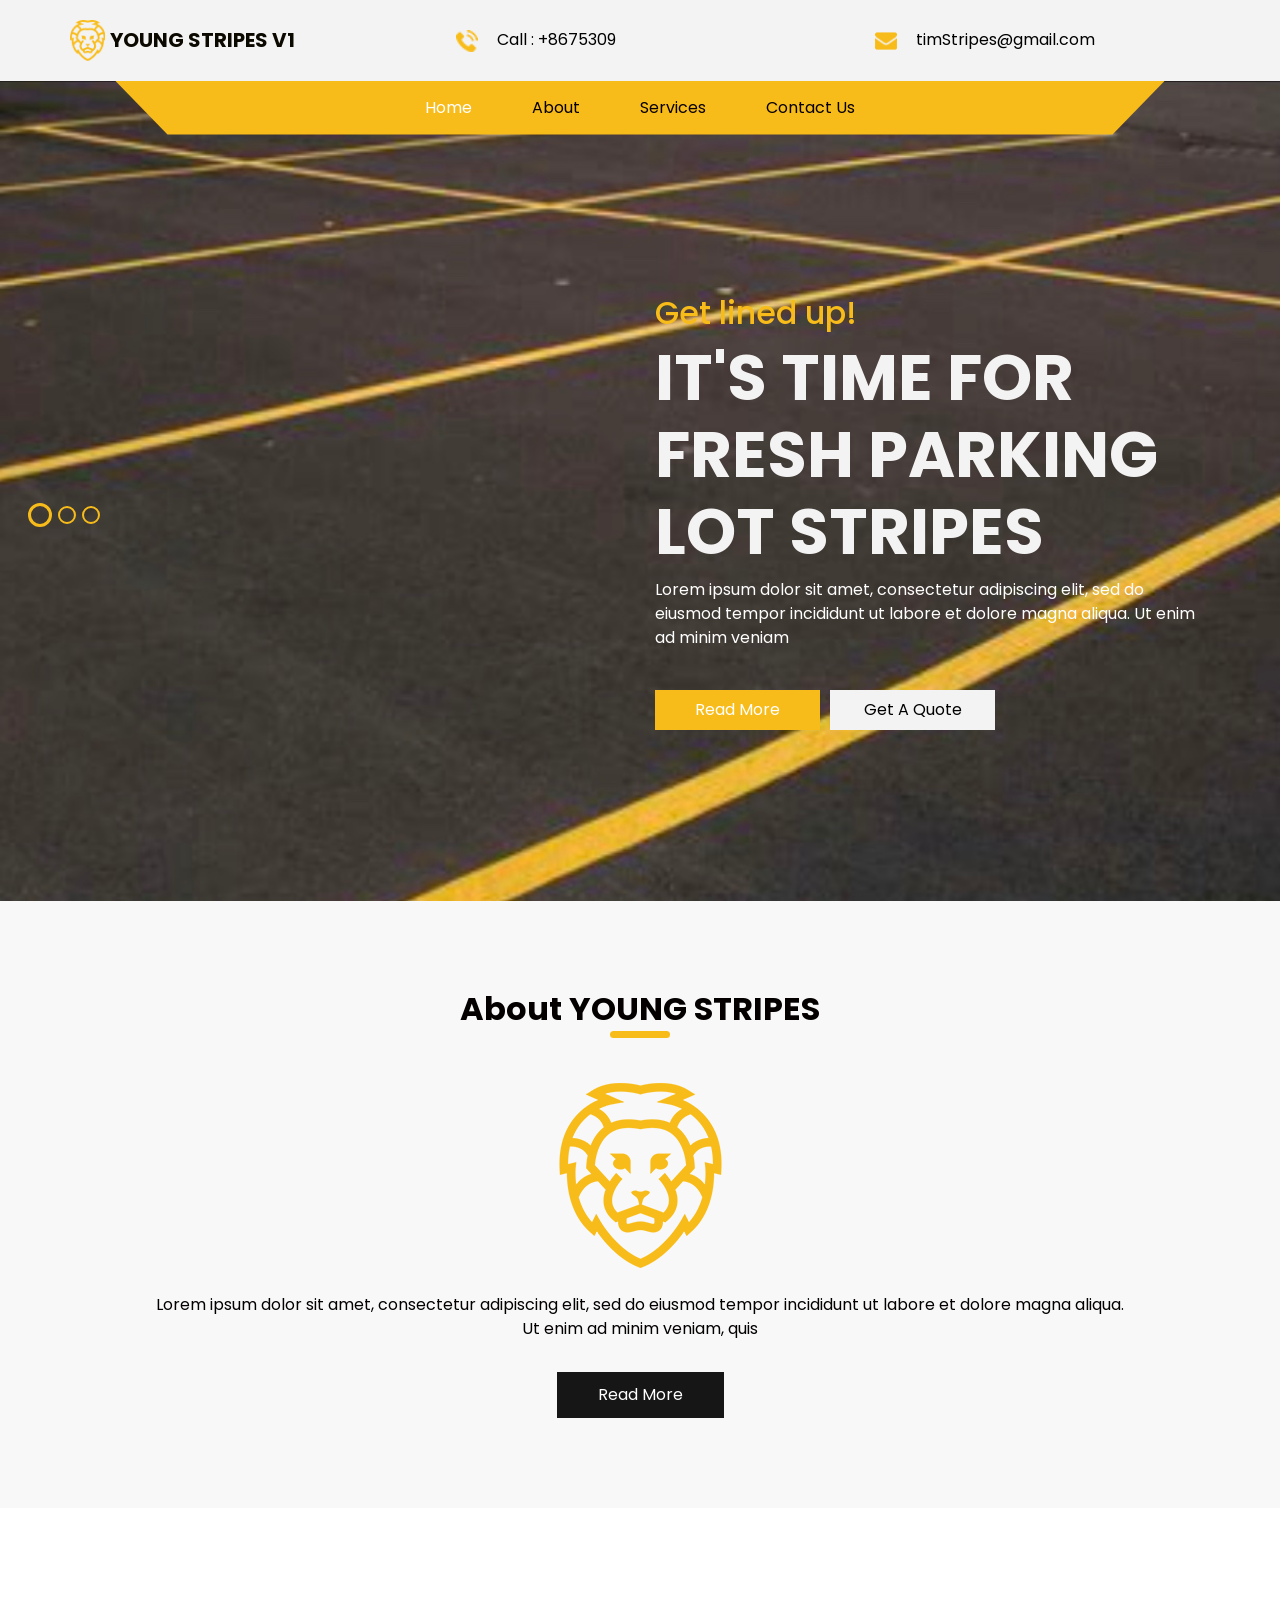
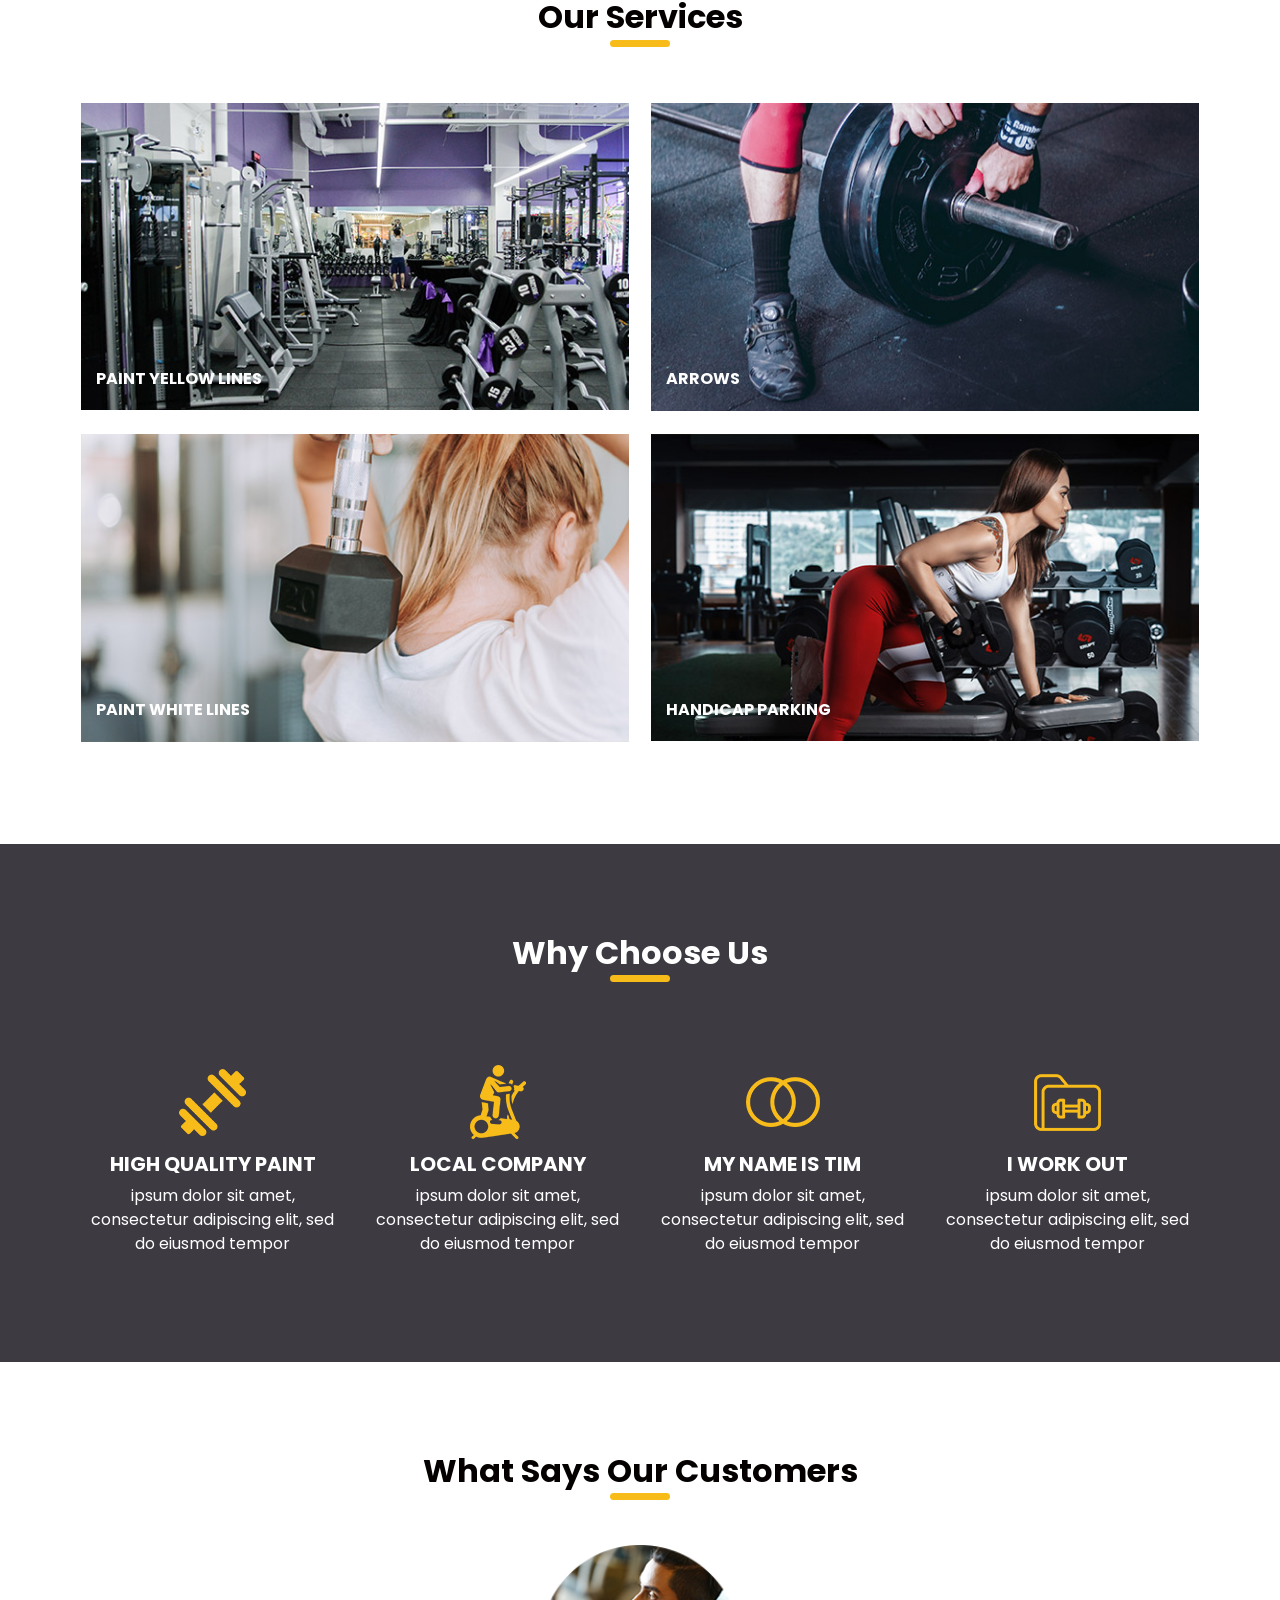
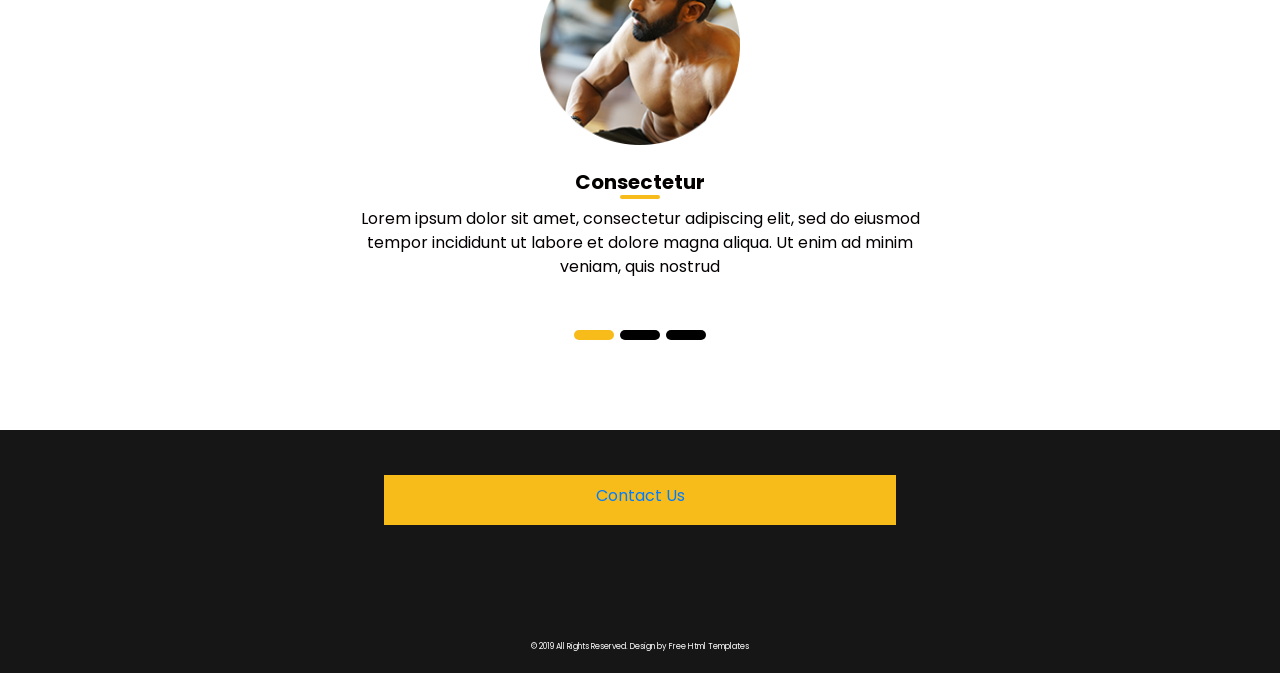
==== commit 3b510cf7: "press to tim" ====
--- a/index.html
+++ b/index.html
@@ -43,22 +43,22 @@
           </a>
           <div class="contact_nav" id="">
             <ul class="navbar-nav ">
-              <li class="nav-item">
+              <!-- <li class="nav-item">
                 <a class="nav-link" href="service.html">
                   <img src="images/location.png" alt="" />
                   <span>Location</span>
                 </a>
-              </li>
+              </li> -->
               <li class="nav-item">
                 <a class="nav-link" href="service.html">
                   <img src="images/call.png" alt="" />
-                  <span>Call : + 01 1234567890</span>
+                  <span>Call : +8675309</span>
                 </a>
               </li>
               <li class="nav-item">
                 <a class="nav-link" href="service.html">
                   <img src="images/envelope.png" alt="" />
-                  <span>demo@gmail.com</span>
+                  <span>timStripes@gmail.com</span>
                 </a>
               </li>
             </ul>
@@ -93,13 +93,13 @@
                 <li class="nav-item">
                   <a class="nav-link" href="contact.html">Contact Us</a>
                 </li>
-                <li class="nav-item">
+                <!-- <li class="nav-item">
                   <a class="nav-link" href="#">Login</a>
                 </li>
               </ul>
               <form class="form-inline my-2 my-lg-0 ml-0 ml-lg-4 mb-3 mb-lg-0">
                 <button class="btn  my-2 my-sm-0 nav_search-btn" type="submit"></button>
-              </form>
+              </form> -->
             </div>
           </div>
         </nav>
@@ -536,138 +536,23 @@
 
 
   <!-- info section -->
-
+  
   <section class="info_section layout_padding2-top">
-    <div class="container">
-      <div class="info_form" hidden>
-        <h4>
-          Our Newsletter
-        </h4>
-        <form action="">
-          <input type="text" placeholder="Enter your email">
-          <div class="d-flex justify-content-end">
-            <button>
-              subscribe
-            </button>
-          </div>
-        </form>
-      </div>
-    </div>
-    <div class="container">
-      <div class="row">
-        <div class="col-md-3">
-          <h6>
-            About YOUNG STRIPES
-          </h6>
-          <p>
-            consectetur adipiscing elit, sed do eiusmod tempor incididunt ut labore et dolore magna aliqua. Ut enim ad
-            minim veniam, quis nostrud exercitation u
-          </p>
-        </div>
-        <div class="col-md-2 offset-md-1">
-          <h6>
-            Menus
-          </h6>
-          <ul>
-            <li class=" active">
-              <a class="" href="index.html">Home <span class="sr-only">(current)</span></a>
-            </li>
-            <li class="">
-              <a class="" href="#SectionAbout">About </a>
-            </li>
-            <li class="">
-              <a class="" href="service.html">Services </a>
-            </li>
-            <li class="">
-              <a class="" href="#contactSection">Contact Us</a>
-            </li>
-            <li class="">
-              <a class="" href="#">Login</a>
-            </li>
-          </ul>
-        </div>
-        <div class="col-md-3">
-          <h6>
-            Useful Links
-          </h6>
-          <ul>
-            <li>
-              <a href="">
-                Adipiscing
-              </a>
-            </li>
-            <li>
-              <a href="">
-                Elit, sed
-              </a>
-            </li>
-            <li>
-              <a href="">
-                do Eiusmod
-              </a>
-            </li>
-            <li>
-              <a href="">
-                Tempor
-              </a>
-            </li>
-            <li>
-              <a href="">
-                incididunt
-              </a>
-            </li>
-          </ul>
-        </div>
-        <div class="col-md-3">
-          <h6>
-            Contact Us
-          </h6>
-          <div class="info_link-box">
-            <a href="">
-              <img src="images/location-white.png" alt="">
-              <span> No.123, loram ipusm</span>
-            </a>
-            <a href="">
-              <img src="images/call-white.png" alt="">
-              <span>+01 12345678901</span>
-            </a>
-            <a href="">
-              <img src="images/mail-white.png" alt="">
-              <span> demo123@gmail.com</span>
-            </a>
-          </div>
-          <div class="info_social">
-            <div>
-              <a href="">
-                <img src="images/facebook-logo-button.png" alt="">
-              </a>
-            </div>
-            <div>
-              <a href="">
-                <img src="images/twitter-logo-button.png" alt="">
-              </a>
-            </div>
-            <div>
-              <a href="">
-                <img src="images/linkedin.png" alt="">
-              </a>
-            </div>
-            <div>
-              <a href="">
-                <img src="images/instagram.png" alt="">
-              </a>
-            </div>
-          </div>
-        </div>
-      </div>
-    </div>
+    <div class="buttonrunner">
+    <a class="nav-link" href="contact.html">Contact Us</a>
+    </div>
+    <br>
+    <br>
+    <br>
+    <br>
+    
   </section>
 
   <!-- end info section -->
 
 
   <!-- footer section -->
-  <section class="container-fluid footer_section ">
+  <section class="container-fluid footer_section shrink">
     <p>
       &copy; 2019 All Rights Reserved. Design by
       <a href="https://html.design/">Free Html Templates</a>
--- a/css/style.css
+++ b/css/style.css
@@ -48,6 +48,10 @@
   padding-bottom: 10px;
   margin: 0;
 }
+
+
+
+
 
 .heading_container h2::before {
   content: "";
@@ -89,6 +93,12 @@
   
 }
 
+.shrink {
+  font-size: 8px;
+  /* font-weight: bold; */
+  color: #444139;
+
+}
 .topChop {
   background-color: #f4f3f3;
 
@@ -99,6 +109,22 @@
   width: 100%;
   height: 100px;
   /* background-color: #c89494; */
+
+}
+
+
+
+.buttonrunner{
+  background-color: #f8bc1a;
+  border: 1px solid #f8bc1a;
+  color: #ffffff;
+  position: relative;
+  top: 0;
+   left: 30%; 
+  z-index: 999;
+  width: 40%;
+  height: 50px;
+  text-align: center;
 
 }
 .header_section .nav_container {
@@ -777,6 +803,8 @@
 .info_section {
   background-color: #161616;
   color: #ffffff;
+  justify-content: center;
+
 }
 
 .info_section h6 {
@@ -919,6 +947,7 @@
 .footer_section {
   background-color: #161616;
   padding: 20px 0;
+  font-size: 8px;
 }
 
 .footer_section p {
